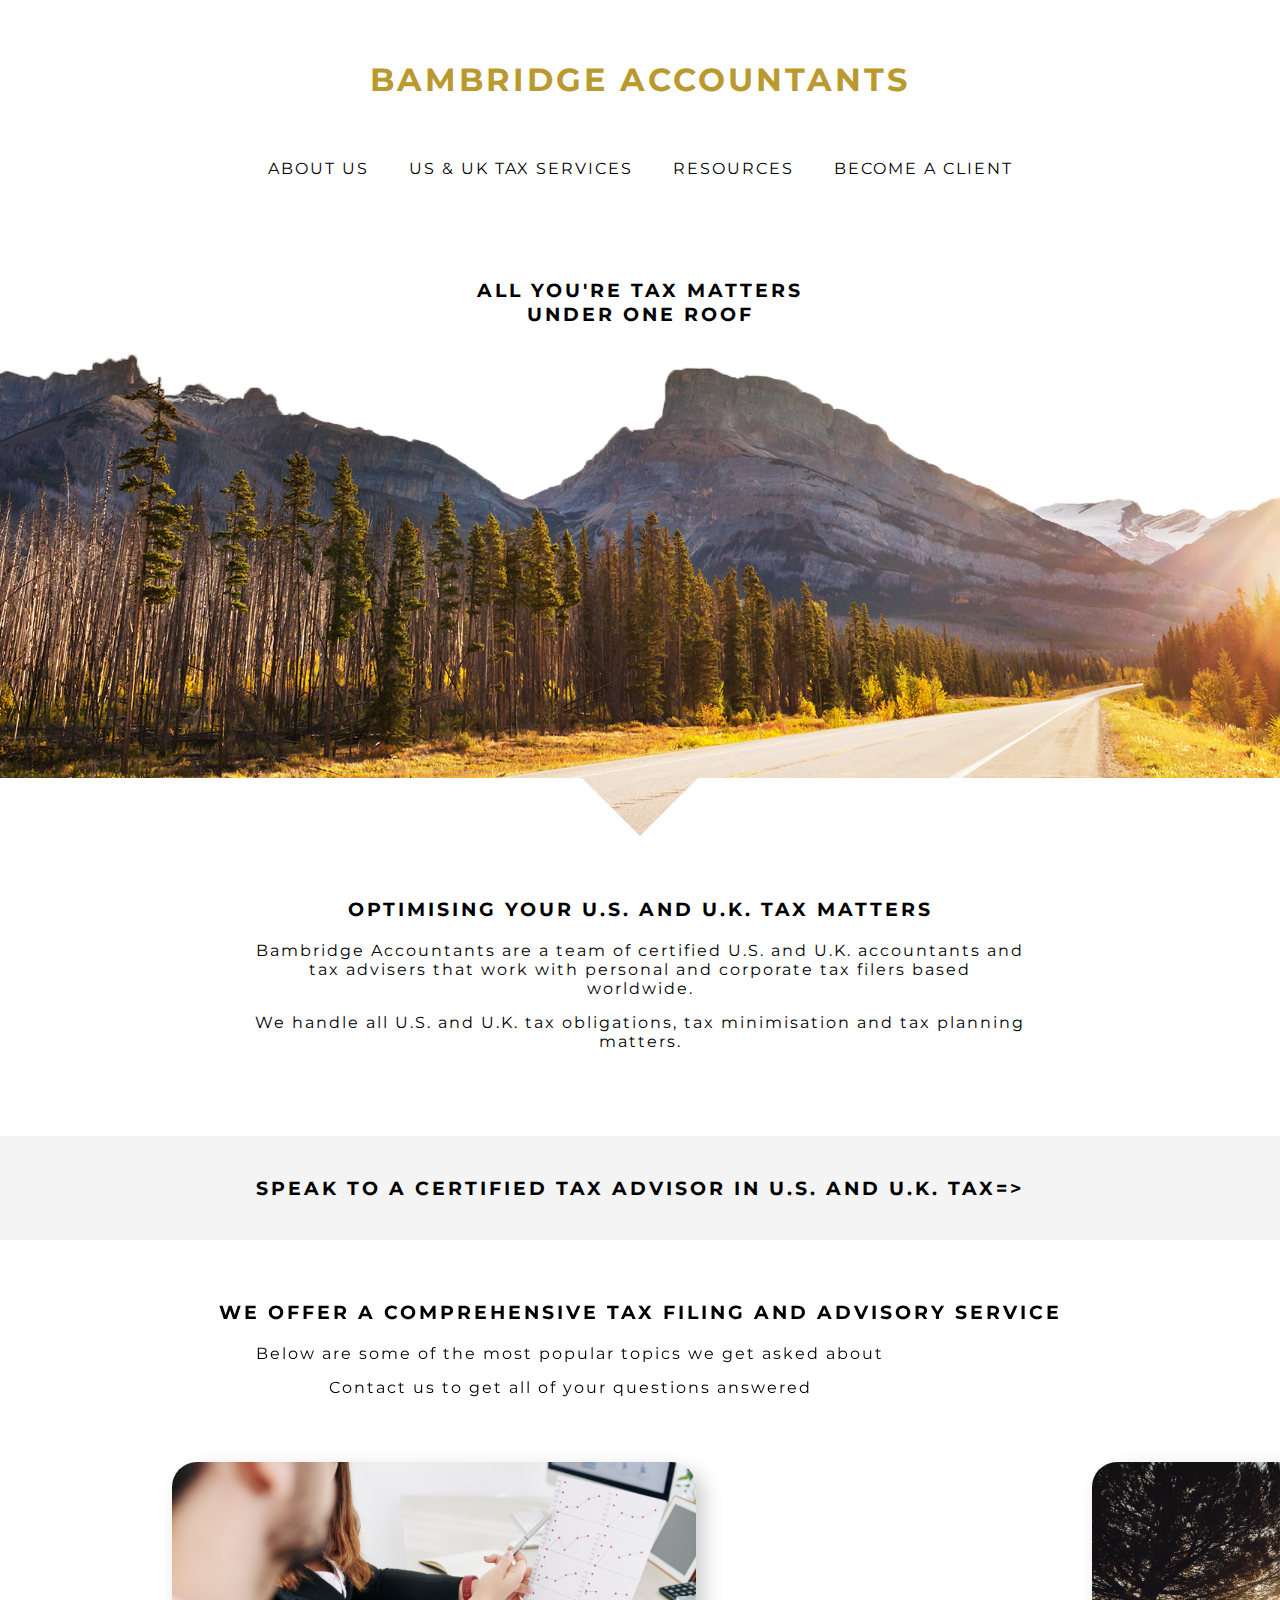
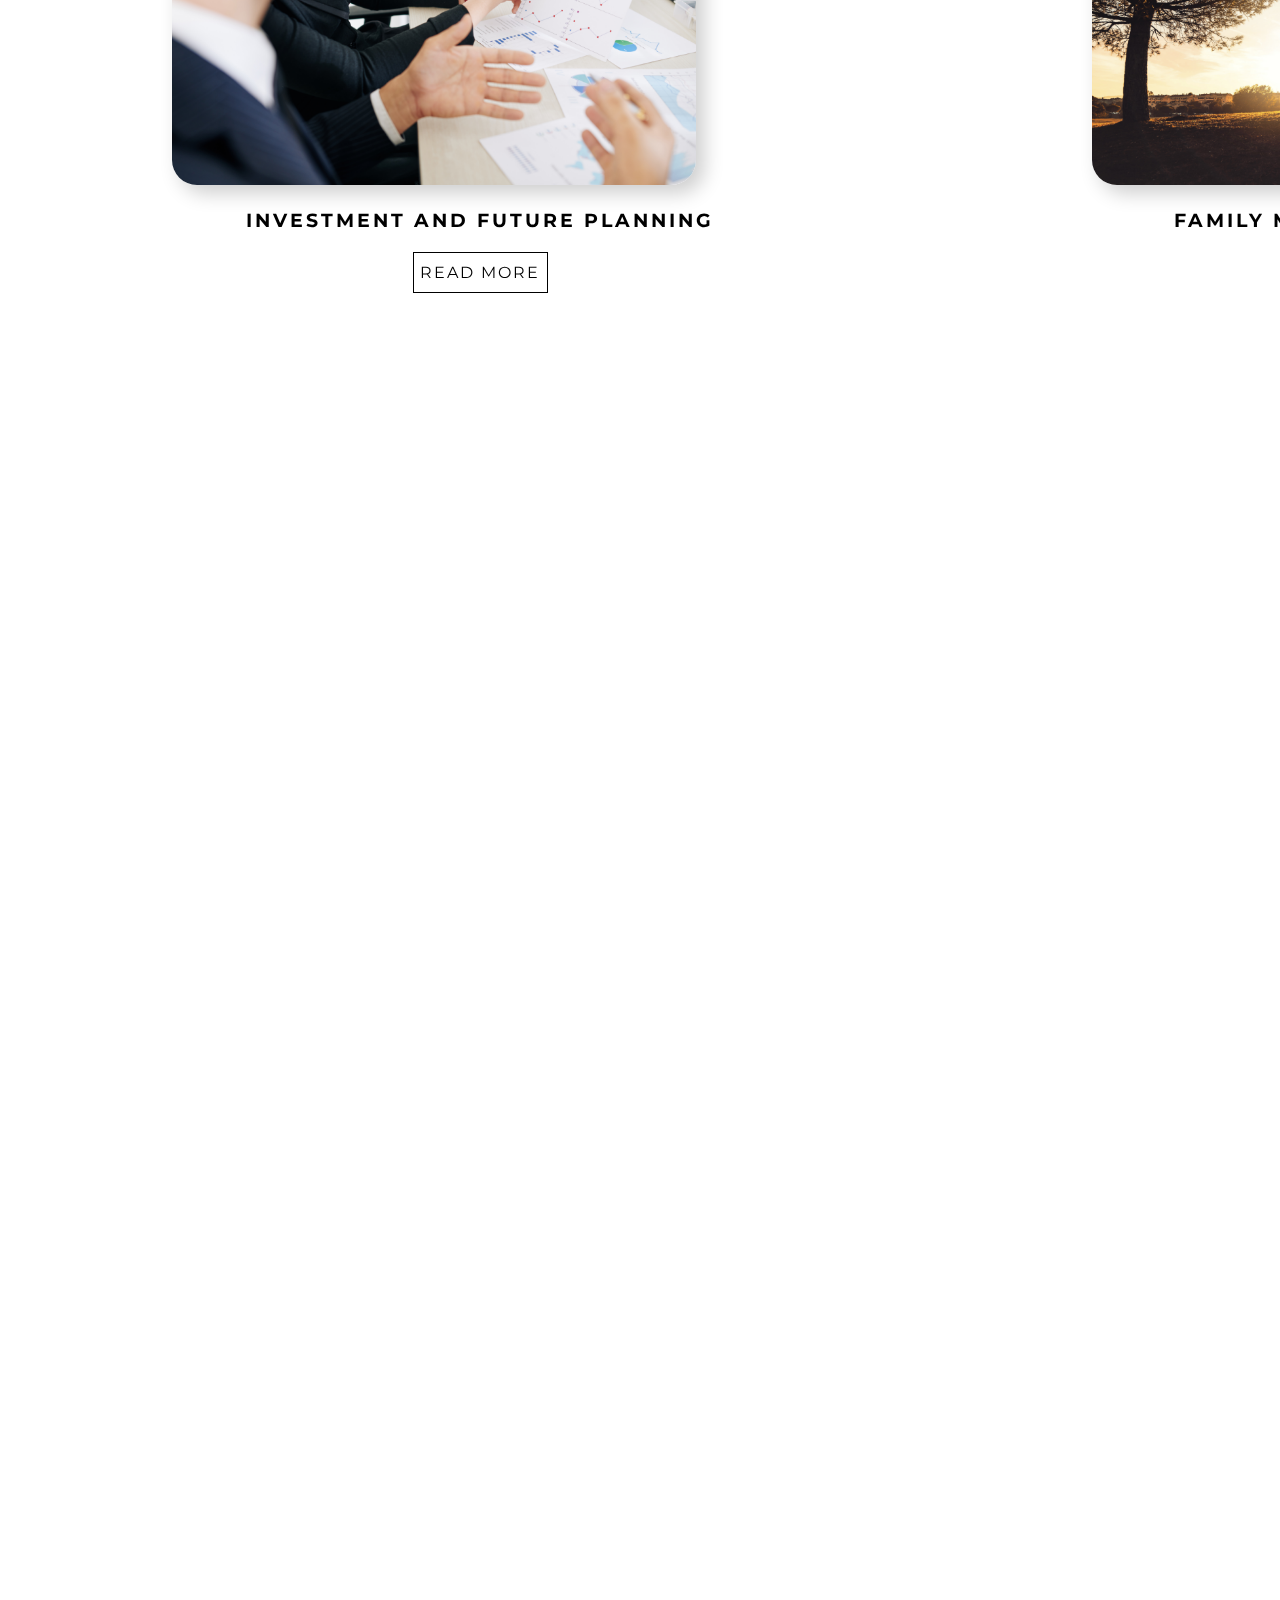
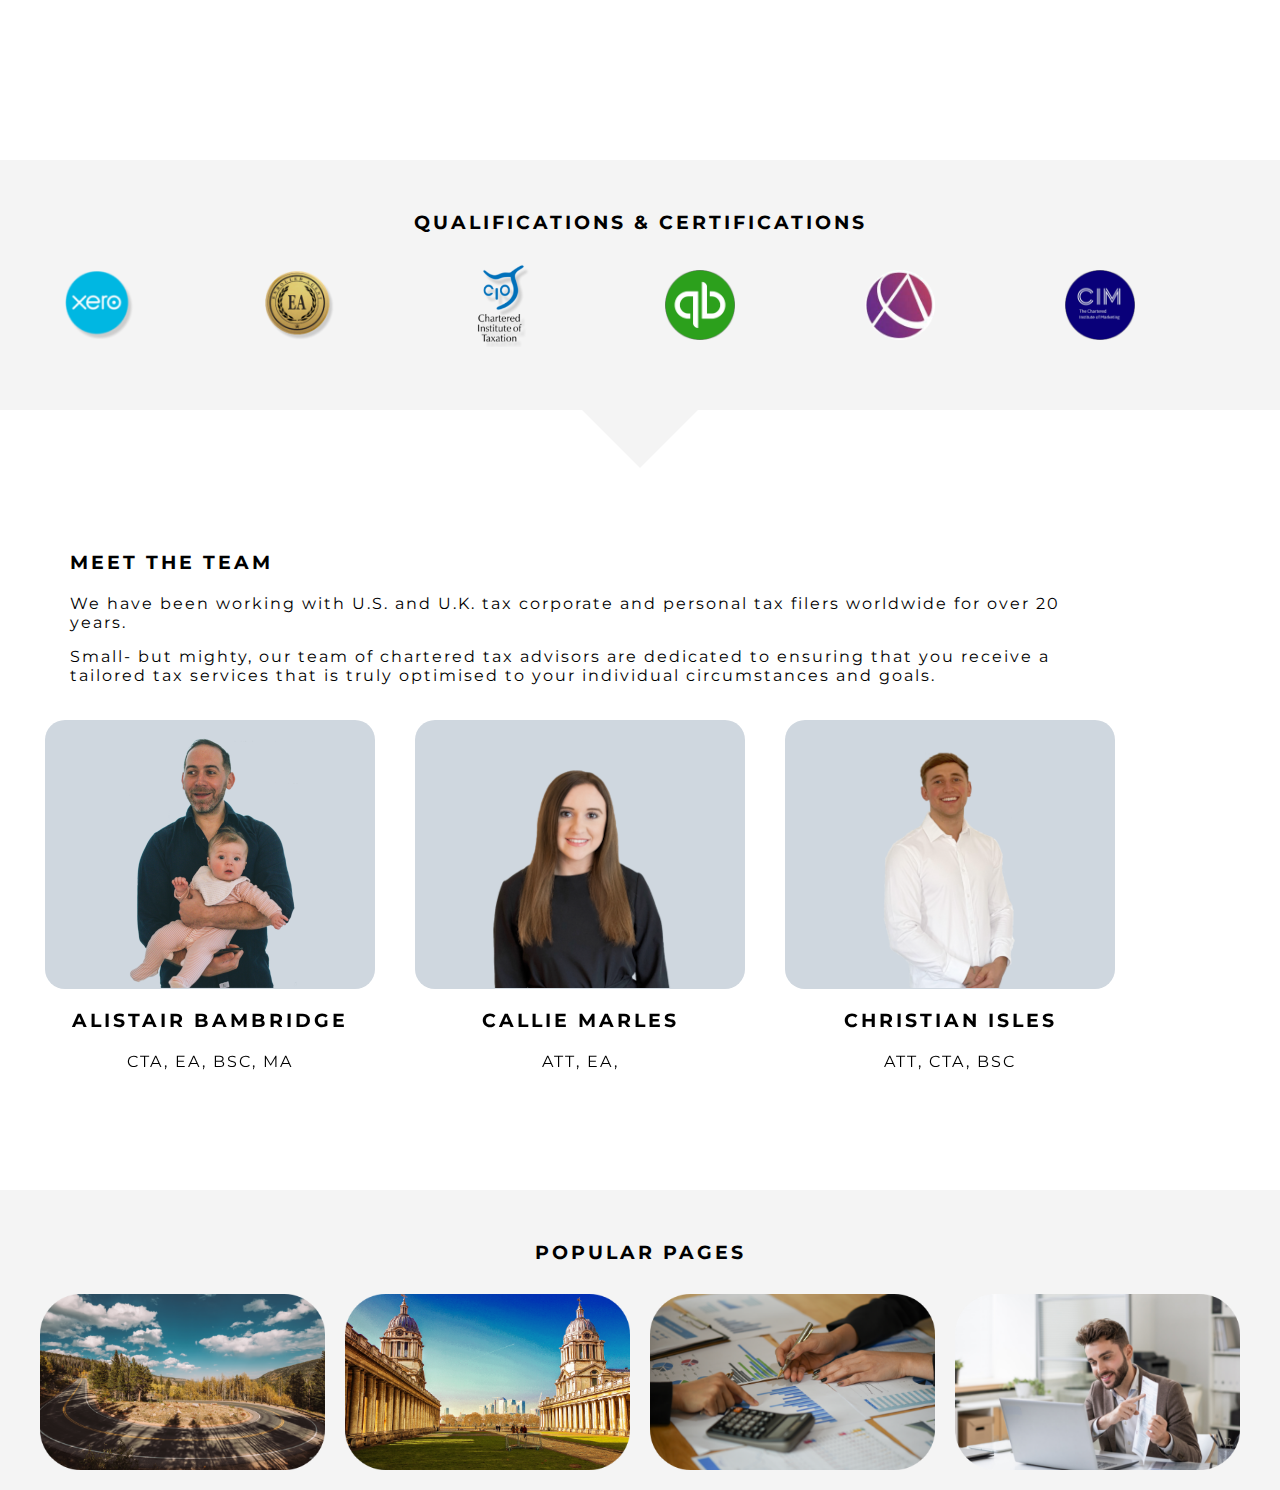
==== content/index.html @ c7340123 "Merge branch 'new-branch' of https://github.com/djheery/page-redesign into new-branch sh" ====
<!DOCTYPE html>
<html lang="en">
<head>
  <meta charset="UTF-8">
  <meta http-equiv="X-UA-Compatible" content="IE=edge">
  <meta name="viewport" content="width=device-width, initial-scale=1.0">
  <link rel="stylesheet" href="/assets/css/core.css">
  <link rel="stylesheet" href="/assets/css/containers.css">
  <link rel="preconnect" href="https://fonts.googleapis.com">
  <link rel="preconnect" href="https://fonts.gstatic.com" crossorigin>
  <link rel="stylesheet" href="/assets/css/carousel.css">
  <link href="https://fonts.googleapis.com/css2?family=Montserrat:wght@400;600&display=swap" rel="stylesheet">
  <link rel="stylesheet" href="/assets/css/meet-the-team.css">
  <link rel="stylesheet" href="/assets/css/popular-pages.css">
  <title>Bambridge Accountants</title>
</head>
<body>
  <header>
    <div class="top-section pos-r flex flex-center">
      <div class="logo">
        <h1 class="text-upper accent-clr">Bambridge Accountants</h1>
      </div>
      <div class="contact-block pos-abs ">
        <div class="contact-block__inner-container bg-accent-clr flex">
          <div class="inner-container__content flex">
            <i></i>
            <p class="text-upper text-white">Contact</p>
          </div>
          <div class="inner-container__content">
            <i></i>
            <p class="text-upper text-white">Home</p>
          </div>
        </div>
      </div>
    </div>
    <section id="navigation-links" class="flex">
      <ul class="flex">
        <li class="text-upper">About Us</li>
        <li class="text-upper">US & UK Tax Services</li>
        <li class="text-upper">Resources</li>
        <li class="text-upper">Become a Client</li>
      </ul>
    </section>
  </header>
  <main>
    <section id="homepage-landing" class="flex flex-center pos-r landing-section">
      <h2 class="text-upper text-center">All You're Tax Matters<br> Under One Roof</h2>
      <div class="block-r pos-abs"></div>
      <div class="block-l pos-abs"></div>
      <div class="triangle-l pos-abs"></div>
      <div class="triangle-r pos-abs"></div>
    </section>
    <section id="optimising" class="content-center section-mgb">
      <div class="inner-container flex-center padded-section text-center-section">
        <h3 class="text-upper">Optimising Your U.S. and U.K. Tax Matters</h3>
        <p>Bambridge Accountants are a team of certified U.S. and U.K. accountants and tax advisers that work with personal and corporate tax filers based worldwide.</p>
        <p>We handle all U.S. and U.K. tax obligations, tax minimisation and tax planning matters. </p>
      </div>
    </section>
    <section id="tax-advisor-cta" class="bg-grey flex flex-center">
      <div class="inner-container flex padded-section">
        <h2 class="text-upper">Speak to a certified tax advisor in U.S. and U.K. tax</h2>
        <h2>=></h2>
      </div>      
    </section>
    <section id="lerp" >
      <div class="inner-container flex flex-column section-mgb">
        <div class="section-heading text-center padded-section">
          <h2 class="text-upper">We Offer A Comprehensive Tax Filing and Advisory Service</h2>
          <p class="text-center pc">Below are some of the most popular topics we get asked about</p>
          <p class="text-center pc">Contact us to get all of your questions answered</p>
        </div>
        <div id="lerp-carousel" class="flex">
          <div class="lerp-carousel-track pos-r">
            <div class="carousel-item pos-abs">
              <div class="carousel-item-inner-container">
              <div class="carousel-image">
                <img src="/assets/images/Investment.png" alt="">
              </div>
              <div class="carousel-text">
                <h3 class="text-upper">Investment And Future Planning</h3>
              </div>
              <div class="carousel-link btn">
                <a href="" class="text-upper">Read More</a>
              </div>
              </div>
            </div>
            <div class="carousel-item pos-abs">
              <div class="carousel-item-inner-container">
                
                <div class="carousel-image">
                  <img src="/assets/images/family-tax.png" alt="">
                </div>
                <div class="carousel-text">
                  <h3 class="text-upper">Family Marital and Tax Matters</h3>

                </div>
                <div class="carousel-link btn">
                  <a href="">Read More</a>
                </div>
              </div>
            </div>
            <div class="carousel-item pos-abs">
              <div class="carousel-item-inner-container">
                <div class="carousel-image">
                  <img src="/assets/images/retirement-planning.png" alt="">
                </div>
                <div class="carousel-text">
                  <h3 class="text-upper">Retirement Planning Matters</h3>

                </div>
                <div class="carousel-link btn">
                  <a href="">Read More</a>
                </div>
              </div>
            </div>
            <!-- <div class="carousel-item pos-abs">
              <div class="carousel-image">
                <img src="/assets/images/Investment.png" alt="">
              </div>
              <div class="carousel-text">
                <h3 class="text-upper">Investment And Future Planning</h3>
                <p>Lorem ipsum dolor sit amet consectetur adipisicing.</p>
              </div>
              <div class="carousel-link btn">
                <a href="" class="text-upper">Read More</a>
              </div>
            </div>
            <div class="carousel-item pos-abs">
              <div class="carousel-image">
                <img src="/assets/images/Investment.png" alt="">
              </div>
              <div class="carousel-text">
                <h3 class="text-upper">Investment And Future Planning</h3>
                <p>Lorem ipsum dolor sit amet consectetur adipisicing.</p>
              </div>
              <div class="carousel-link btn">
                <a href="" class="text-upper">Read More</a>
              </div>
            </div> -->
          </div>
        </div>
        <div class="lerp-carousel-dots flex flex-center">

        </div>
      </div>
    </section>
    <section id="qualifications" >
      <div class="inner-container bg-gray pos-r">
        <div class="qualifications-slider">
          <div class="section-heading">
            <h2 class="text-upper">Qualifications & Certifications</h2>
          </div>
          <div class="slider pos-r">
            <div class="slider-track flex">
              <div class="slider-img">
                <img src="/assets/images/xero.png" alt="">
              </div>
              <div class="slider-img odd-position">
                <img src="/assets/images/EA.png" alt="">
              </div>
              <div class="slider-img odd-position">
                <img src="/assets/images/ciot.png" alt="">
              </div>
              <div class="slider-img spears">
                <img src="/assets/images/spears.png" alt="">
              </div>
              <div class="slider-img odd-odd-position">
                <img src="/assets/images/qb.png" alt="">
              </div>
              <div class="slider-img odd-odd-position">
                <img src="/assets/images/a.png" alt="">
              </div>
              <div class="slider-img odd-odd-position">
                <img src="/assets/images/NESMA.png" alt="">
              </div>
            </div>
          </div>
        </div>
        <div class="qual-carousel-dots flex flex-center">

        </div>
        <div class="block-r pos-abs"></div>
        <div class="block-l pos-abs"></div>
        <div class="triangle-l pos-abs"></div>
        <div class="triangle-r pos-abs"></div>
      </div>
    </section>
    <section id="our-team" class="section-mgb">
      <div class="inner-container">
        <div class="section-heading padded-section section">
          <h2 class="text-upper">Meet The Team</h2>
          <p>We  have been working with U.S. and U.K. tax corporate and personal tax filers worldwide for over 20 years.
          </p>
          <p>
            Small- but mighty, our team of chartered tax advisors are dedicated to ensuring that you receive a tailored tax services that is truly optimised to your individual circumstances 
            and goals.</p>
        </div>
        <div class="meet-the-team-slider pos-r">
          <div class="mtt-slider-track pos-r">
            <div class="mtt-item">
              <div class="mtt-img">
                <img src="/assets/images/Alistair_and_addie.png" alt="">
              </div>
              <div class="mtt-text">
                <h3 class="text-upper text-center">Alistair Bambridge</h3>
                <p class="text-upper text-center">CTA, EA, BSC, MA</p>
              </div>
            </div>
            <div class="mtt-item">
              <div class="mtt-img">
                <img src="/assets/images/Callie_Marles.png" alt="">
              </div>
              <div class="mtt-text">
                <h3 class="text-upper text-center">Callie Marles</h3>
                <p class="text-upper text-center">ATT, EA,</p>
              </div>
            </div>
            <div class="mtt-item">
              <div class="mtt-img">
                <img src="/assets/images/chris.png" alt="">
              </div>
              <div class="mtt-text">
                <h3 class="text-upper text-center">Christian Isles</h3>
                <p class="text-upper text-center">ATT, CTA, BSC</p>
              </div>
            </div>
          </div>
          <div class="mtt-carousel-dots flex flex-center">

          </div>
        </div>
      </div>
    </section>
    <section id="popular-pages">
      <div class="inner-container bg-gray pos-r">
        <div class="text-section">

          <h2 class="text-upper">Popular Pages</h2>
        </div>
        <div class="slide-section pos-r">
          <div class="pp-slide-track text-center">
            <div class="pp-slide-item">
              <div class="pp-s-item-img">
                <img src="/assets/images/us-res.png" alt="">
              </div>
              <div class="pp-slide-text">
                <h3 class="text-upper">US Tax Resources</h3>
              </div>
            </div>
            <div class="pp-slide-item">
              <div class="pp-s-item-img">
                <img src="/assets/images/uk-res.png" alt="">
              </div>
              <div class="pp-slide-text">
                <h3 class="text-upper">UK Tax Resources</h3>
              </div>
            </div>
            <div class="pp-slide-item">
              <div class="pp-s-item-img">
                <img src="/assets/images/us-serv.png" alt="">
              </div>
              <div class="pp-slide-text">
                <h3 class="text-upper">US Tax Services</h3>
              </div>
            </div>
            <div class="pp-slide-item">
              <div class="pp-s-item-img">
                <img src="/assets/images/uk-serv.png" alt="">
              </div>
              <div class="pp-slide-text ">
                <h3 class="text-upper">UK Tax Services</h3>
              </div>
            </div>
          </div>
          <div class="pop-carousel-dots flex flex-center"></div>
        </div>
      </div>
    </section>
  </main> 
  <script src="/assets/src/popular-pages/popular-pages.js"></script>
  <script src="/assets/src/lerp-carousel/lerp-carousel.js"></script>  
  <script src="/assets/src/qualifications-slider/qualifications-slider.js"></script>  
  <script src="/assets/src/meet-the-team-carousel/meet-the-team.js"></script>
</body>
</html>
---- assets/css/core.css ----
* {
  margin: 0;
  padding: 0;
  box-sizing: border-box;
}

body {
  font-family: 'Montserrat', sans-serif;
  letter-spacing: 2px;
}

h2 {
  font-size: 1.2rem;
}

h1, h2, h3 {
  margin: 20px 0;
  letter-spacing: 3px;
}

.bg-gray {
  background-color: #f4f4f4;
}

.bg-blue-gray {
  background-color:  #2f4558;
}
p {
  margin: 15px 0;
  max-width: 1000px;
}

ul {
  list-style: none;
}

a {
  text-decoration: none;
  color: #000;
}

header {
  padding: 40px 0;
}

.flex {
  display: flex;
}

.flex-center {
  justify-content: center;
}

.text-upper {
  text-transform: uppercase;
}

.text-center, .text-center-section {
  text-align: center;
}

.accent-clr {
  color: #ba992f;
}


#navigation-links {
  padding: 40px 0;
}

#navigation-links ul {
  max-width: 800px;
  margin: auto;
  justify-content: space-around;
}

#navigation-links ul li {
  margin: 0 20px;
}

.pos-r {
  position: relative;
}

.pos-abs {
  position: absolute;
}

.contact-block {
  right: 50px;
}

.section-mgb {
  margin-bottom: 50px;
}

.text-center-section {
  max-width: 850px;
  margin: auto;
}

.text-white {
  color:  white;
}



.block-r {
  background-color: #FFF;
  height: 80px;
  position: absolute;
  bottom: 0;
  right: 0;
  width: 45.5%;
}
.block-l {
  background-color: #FFF;
  height: 80px;
  position: absolute;
  bottom: 0;
  left: 0;
  width: 45.5%;
}


.triangle-l {
  width: 0;
  height: 0;
  bottom: 0;
  border-bottom: 80px solid #fff;
  border-right: 80px solid transparent;
  z-index: 4;
  left: 45.5%
}
.triangle-r {
  width: 0;
  height: 0;
  bottom: 0;
  right: 45.5%;
  border-bottom: 80px solid #fff;
  border-left: 80px solid transparent;
}

#tax-advisor-cta {
  background: #f4f4f4;
}

.flex-column {
  flex-direction: column;
}

#lerp-carousel {
  flex-direction:  row;
}

.btn {
  border: 1px solid #000;
  max-width: 135px;
  text-align: center;
  margin: auto;
  padding: 10px 5px;
}

#qualifications .inner-container {
 height: 450px;
 overflow: hidden;
 padding: 30px 0;
}

#qualifications .inner-container {
  text-align: center;
}

.slider {
  height: 150px;
  cursor: grab;
  margin-bottom: 30px;
}

.slider-track {
  margin-top: 20px;
  transition: .5s ease-out;
}

.slider-img {
  position: absolute;
  width: 100%;
}

/* .odd-position {
  top: 10px;
}
.odd-odd-position {
  top: 30px;
}

*/
.spears {
  top: -75px;
} 

.padded-section {
  padding: 20px 40px !important;
}

@media only screen and (min-width: 768px) {
  .qual-carousel-dots {
    display: none;
  }

  .slider-track {
    margin-top: 30px;
    display: flex;
    justify-content: space-around;
    align-items: center;
    max-width: 1200px;
  }

  .slider-img {
    position: relative;
    width: 10%;
  }


  .slider-img img {
    height: auto;
    width: 70px;
  }

  .spears {
    display: none;
  }

  #qualifications .inner-container {
    height: 330px;
    overflow: hidden;
    padding: 30px 0;
   }

}

@media only screen and (min-width: 1000px) {



  .text-section {
    padding: 0 20px;
  }



  
}
---- assets/css/containers.css ----
.landing-section {
  height: 600px;
}

#homepage-landing {
  background-image: url('/assets/images/homepage.png');
  background-size: cover;
}



header {
  display: none;
}


section {
  /* padding: 20px; */
}

#lerp-carousel {
  overflow: hidden;
}

@media only screen and (min-width: 1000px) {

  .inner-container, #common-questions  h2{
    padding: 20px 30px;
  }

  header {
    display: block;
  }

  #lerp-carousel {
    overflow: unset;
  }


  section {
    padding: unset;
  }
}
---- assets/css/carousel.css ----
#lerp-carousel {
  margin-top: 30px;  
}

.carousel-item {
  width: 100%;
  padding: 0 10px;
}

.carousel-image {
  width: 100%;
}

.carousel-image img {
  width: 100%;
  height: auto;
  border-radius: 25px;
  box-shadow: 0.5rem 0.5rem 1.25rem rgba(0, 0, 0, 0.2)
}

.lerp-carousel-track {
  transform: translateX(0);
  transition: 0.3s ease-out;
  cursor: grab;
  height: 450px;
  width: 100vh;
}

.carousel-text {
  text-align: center;
}

.dot {
  height: 10px;
  width: 10px;
  border-radius: 50%;
  margin: 0 10px;
  background-color: #e6e6e6
}

.dot-active {
  background-color: black !important;
}

@media only screen and (min-width: 768px) {

  .carousel-item-inner-container {
    max-width: 60%;
    margin: auto;
  }

  .lerp-carousel-track {
    height: 500px;
  }
}

@media only screen and (min-width: 1000px) {

  .lerp-carousel-dots {
    display: none;
  }

  .dot {
    display: none;
  }
  #lerp {
    position: relative;
    
  }

  #lerp .inner-container {
    position: sticky;
    top: 0px; 
    left: 0;
    overflow: hidden;
  }
  #lerp-carousel {
    transition: 5;
    width: 2500px;

    transition: 1s ease-out
  }

  .lerp-carousel-track {
    /* height: unset; */
    
  }

  .carousel-item-inner-container {
    max-width: 70%;
  }

  .carousel-image img {
    max-width: 85%;
    height: auto;
    border-radius: 25px;
    box-shadow: 0.5rem 0.5rem 1.25rem rgba(0, 0, 0, 0.2)
  }
}
---- assets/css/meet-the-team.css ----
.mtt-slider-track {
  height: 350px;
  transition: .3s all ease-out
}

.meet-the-team-slider {
  overflow: hidden;
  /* padding: 0 20px; */
}

.mtt-item {
  position: absolute;
  width: 100vw;
}

 .mtt-img {
    background-color: #cfd7df;
    max-width: 90vw;
    height: auto;
    display: flex;
    margin: auto;
    border-radius: 20px;
  }
  
  .mtt-img img {
    max-width: 300px;
    height: auto;
    margin: auto;
  }


@media only screen and (min-width: 768px) {

  .mtt-carousel-dots {
    display: none;
  }
  .mtt-slider-track {
    display: flex;
    flex-direction: row;
    gap: 10px;
    max-width: 1100px;
    justify-content: space-around;
  }

  .meet-the-team-slider {
    height: 400px;
    /* padding: 0 20px; */
  }

  .mtt-slider-track {
    /* width: 100vh; */
  }

  .mtt-img {
    height: 269px;
  }

  .mtt-img img {
    max-width: 350px;
    height: auto;
  } 
  
  .mtt-item {
    position: unset;
    width: 30%
  }

  .mtt-item:hover {
    cursor: pointer;
  }
  
 

}
---- assets/css/popular-pages.css ----
.pp-s-item-img {
  width: 100%;
  padding: 10px;
}

.pp-slide-track {
  transform: translateX(0);
  transition: 0.3s ease-out;
  cursor: grab;
  height: 260px;
  /* width: 100vw; */
}

#popular-pages .inner-container {
  overflow: hidden;
  width: 100%;
  height: 400px;
  padding: 20px 0;
  height: 50vh;
}


.pp-slide-item {
  position: absolute;
  width: 100%;
}
.pp-s-item-img img {
max-width: 80%;
height: auto;
/* background-color: #f4f4f4; */
/* border-radius: 25px; */
  /* box-shadow: 0.5rem 0.5rem 1.25rem rgba(0, 0, 0, 0.2) */
}

#popular-pages .inner-container .text-section {
  text-align: center;
}
.p-slide-text {
  text-align: center;
}

.pp-slide-text {
  
} 

@media only screen and (min-width: 768px) {
  .pp-slide-track {
    display: flex;
  }

  .pp-slide-item {
    position: unset;
    transition: all .5s ease-out;
  }

  .pp-slide-item:hover {
    transform: scale(1.02);
    cursor: pointer;
  }

  .pp-s-item-img img {
    max-width: 100%;
    height: auto;
    }
    

  #popular-pages .inner-container {
    overflow: hidden;
    width: 100%;
    height: 400px;
    padding: 30px 30px;
    height: 300px;
  }

  .pp-slide-text {
    font-size: .7rem;
  }
}
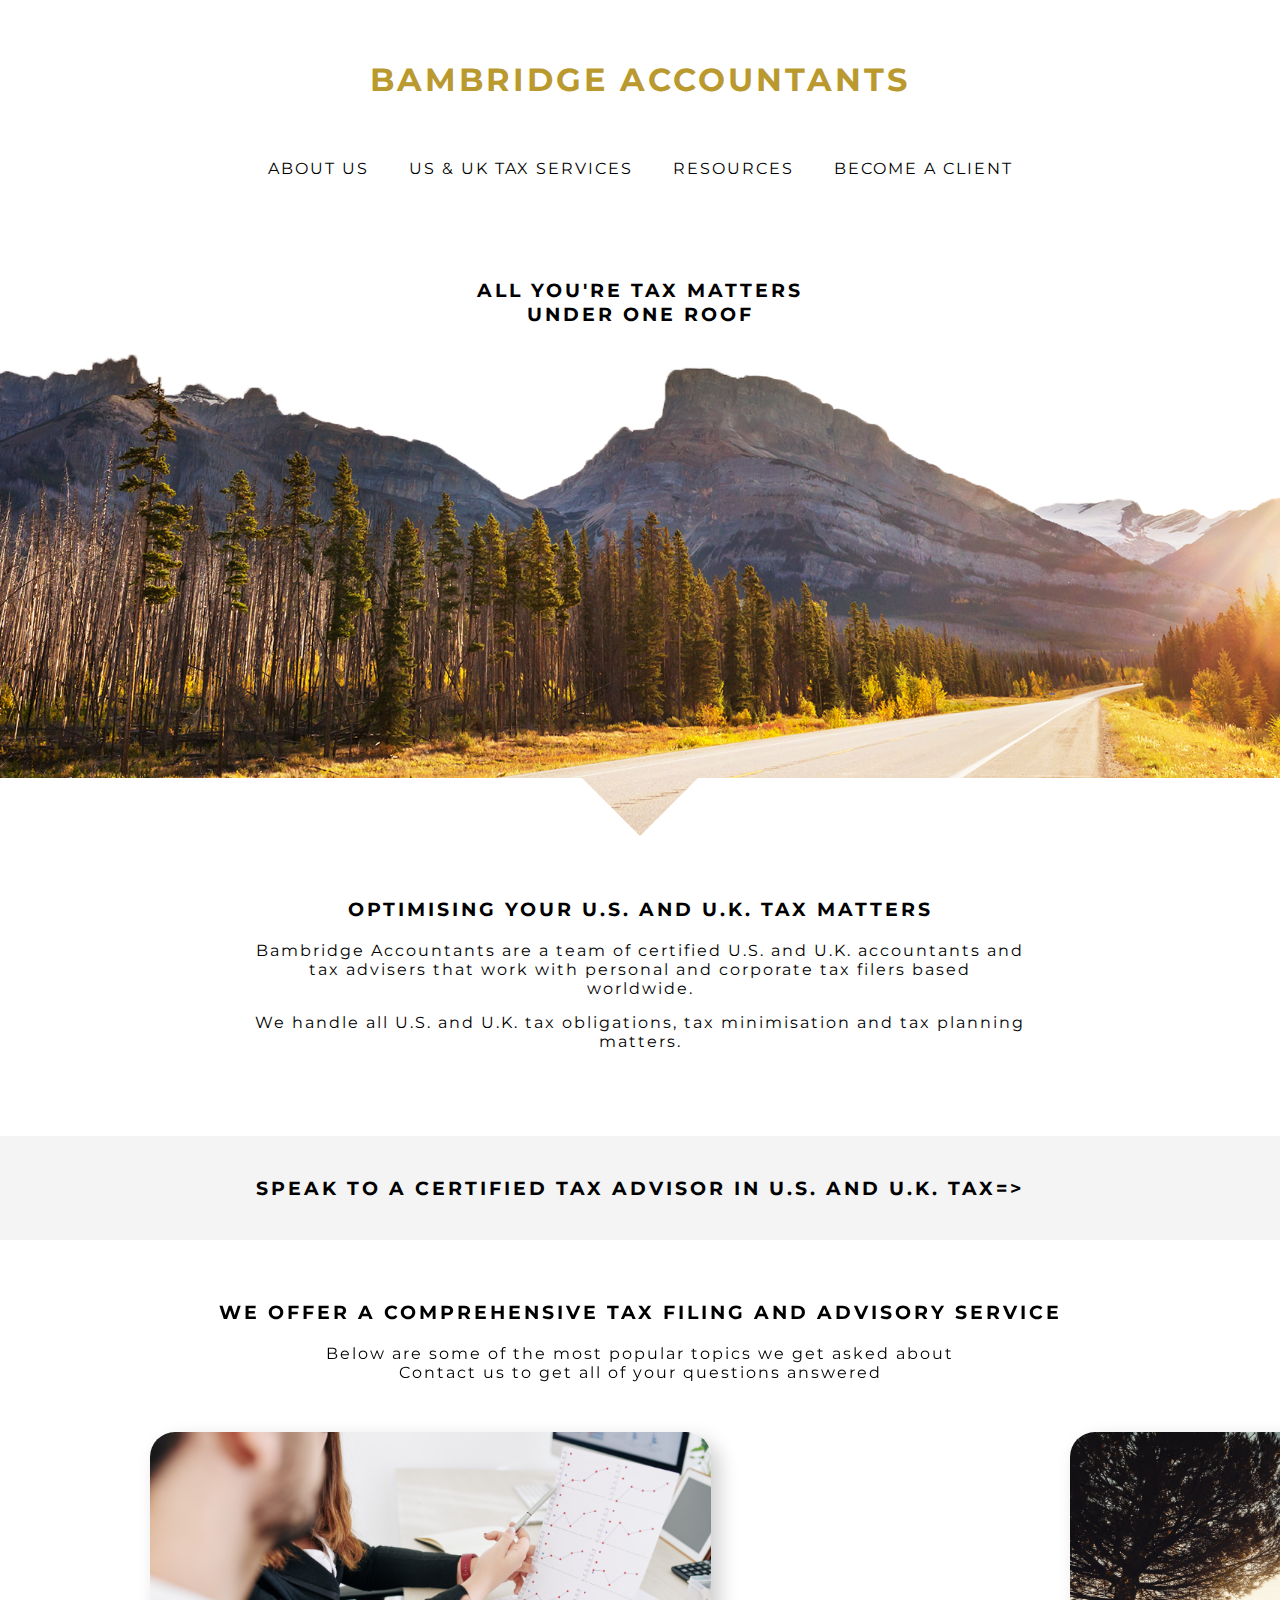
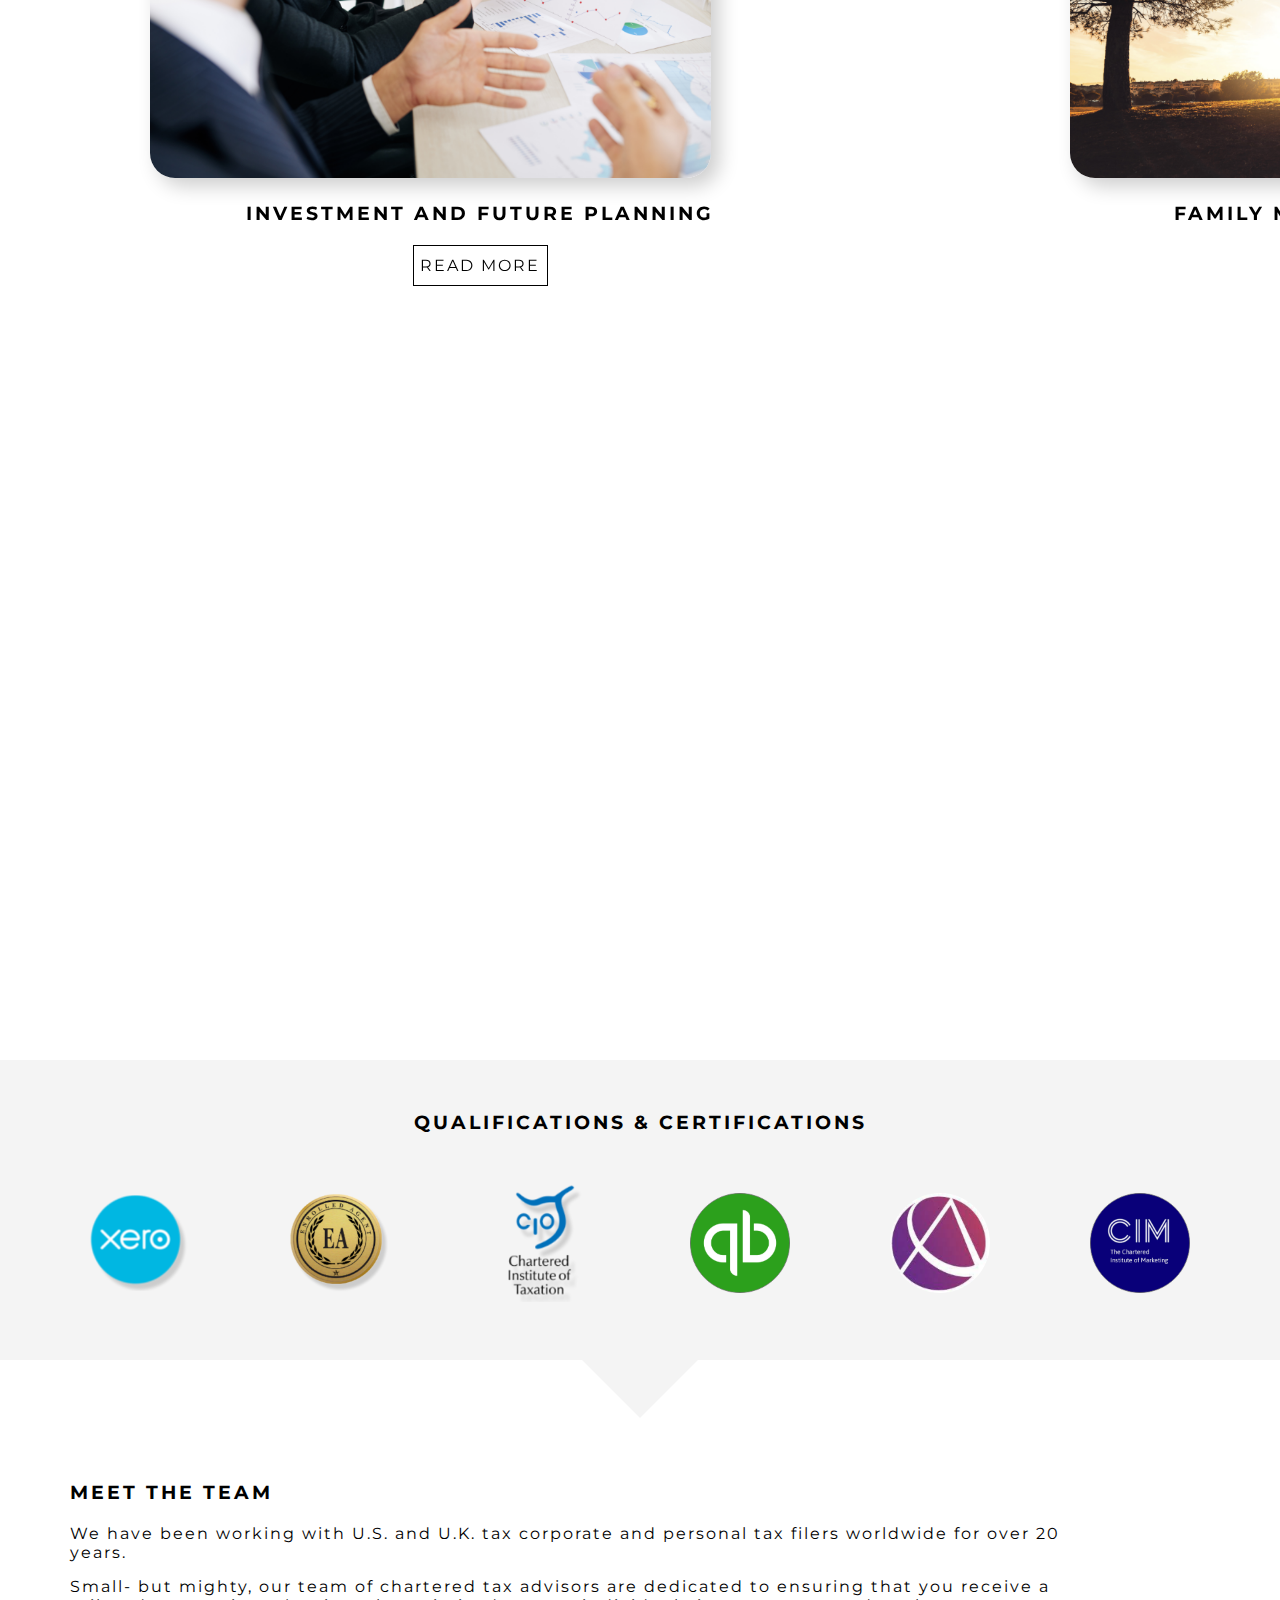
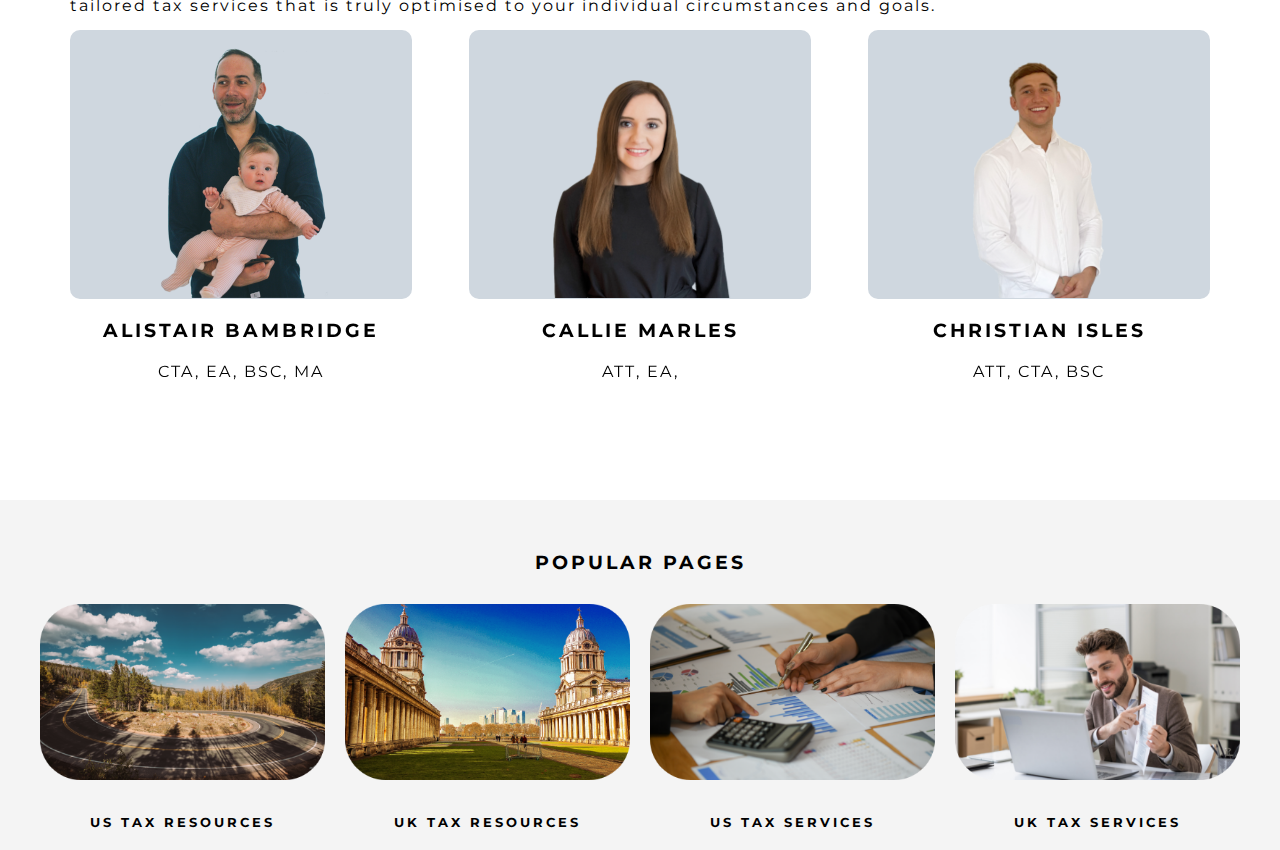
==== commit d5cf7e7f: "Merge branch 'new-branch' of https://github.com/djheery/page-redesign into new-branch" ====
--- a/content/index.html
+++ b/content/index.html
@@ -187,8 +187,8 @@
       </div>
     </section>
     <section id="our-team" class="section-mgb">
-      <div class="inner-container">
-        <div class="section-heading padded-section section">
+      <div class="inner-container ic2">
+        <div class="section-heading">
           <h2 class="text-upper">Meet The Team</h2>
           <p>We  have been working with U.S. and U.K. tax corporate and personal tax filers worldwide for over 20 years.
           </p>
@@ -226,9 +226,8 @@
               </div>
             </div>
           </div>
-          <div class="mtt-carousel-dots flex flex-center">
-
-          </div>
+        </div>
+        <div class="mtt-carousel-dots flex flex-center">
         </div>
       </div>
     </section>
--- a/assets/css/core.css
+++ b/assets/css/core.css
@@ -214,6 +214,7 @@
     justify-content: space-around;
     align-items: center;
     max-width: 1200px;
+    margin: auto;
   }
 
   .slider-img {
@@ -235,13 +236,24 @@
     height: 330px;
     overflow: hidden;
     padding: 30px 0;
+    margin: auto;
    }
 
 }
 
 @media only screen and (min-width: 1000px) {
 
-
+  #qualifications .inner-container {
+    height: 380px;
+   }
+
+   .slider-track {
+     margin-top: 50px;
+   }
+
+  .slider-img img {
+    width: 100px;
+  }
 
   .text-section {
     padding: 0 20px;
--- a/assets/css/containers.css
+++ b/assets/css/containers.css
@@ -27,7 +27,6 @@
   .inner-container, #common-questions  h2{
     padding: 20px 30px;
   }
-
   header {
     display: block;
   }
--- a/assets/css/carousel.css
+++ b/assets/css/carousel.css
@@ -56,6 +56,11 @@
 
 @media only screen and (min-width: 1000px) {
 
+  #lerp .inner-container .section-heading p {
+    text-align: center;
+    margin: auto;
+  }
+
   .lerp-carousel-dots {
     display: none;
   }
@@ -76,7 +81,7 @@
   }
   #lerp-carousel {
     transition: 5;
-    width: 2500px;
+    width: 1800px;
 
     transition: 1s ease-out
   }
@@ -87,7 +92,7 @@
   }
 
   .carousel-item-inner-container {
-    max-width: 70%;
+    max-width: 75%;
   }
 
   .carousel-image img {
--- a/assets/css/meet-the-team.css
+++ b/assets/css/meet-the-team.css
@@ -1,3 +1,7 @@
+#our-team {
+  height: 800px;
+}
+
 .mtt-slider-track {
   height: 350px;
   transition: .3s all ease-out
@@ -5,7 +9,7 @@
 
 .meet-the-team-slider {
   overflow: hidden;
-  /* padding: 0 20px; */
+  height: 350px;
 }
 
 .mtt-item {
@@ -28,8 +32,22 @@
     margin: auto;
   }
 
+  .mtt-carousel-dots {
+    margin-top: 20px;
+  }
+
+  .ic2 {
+    max-width: 1200px;
+    margin: auto;
+  }
+
 
 @media only screen and (min-width: 768px) {
+
+  #our-team {
+    height: unset;
+  }
+  
 
   .mtt-carousel-dots {
     display: none;
@@ -37,9 +55,10 @@
   .mtt-slider-track {
     display: flex;
     flex-direction: row;
-    gap: 10px;
-    max-width: 1100px;
-    justify-content: space-around;
+    /* gap: 10px; */
+    max-width: 1200px;
+    justify-content: space-between;
+    margin: auto;
   }
 
   .meet-the-team-slider {
@@ -72,3 +91,38 @@
  
 
 }
+
+@media only screen and (min-width: 1000px) {
+  .mtt-carousel-dots {
+    display: none;
+  }
+  .mtt-slider-track {
+    display: flex;
+    flex-direction: row;
+    gap: 10px;
+    max-width: 1320px;
+    justify-content: space-between;
+    margin: auto;
+  }
+
+  .meet-the-team-slider {
+    height: 400px;
+    /* padding: 0 20px; */
+  }
+
+  .mtt-img {
+    height: 269px;
+    width: 100%;
+    border-radius: 10px;
+  }
+
+  .mtt-img img {
+    max-width: 650px;
+    height: auto;
+  } 
+  
+  .mtt-item {
+    position: unset;
+    width: 30%
+  }
+}
--- a/assets/css/popular-pages.css
+++ b/assets/css/popular-pages.css
@@ -12,12 +12,15 @@
   /* width: 100vw; */
 }
 
+#popular-pages {
+
+}
+
 #popular-pages .inner-container {
   overflow: hidden;
   width: 100%;
   height: 400px;
   padding: 20px 0;
-  height: 50vh;
 }
 
 
@@ -47,6 +50,8 @@
 @media only screen and (min-width: 768px) {
   .pp-slide-track {
     display: flex;
+    max-width: 1320px;
+    margin: auto;
   }
 
   .pp-slide-item {
@@ -70,7 +75,7 @@
     width: 100%;
     height: 400px;
     padding: 30px 30px;
-    height: 300px;
+    height: 350px;
   }
 
   .pp-slide-text {
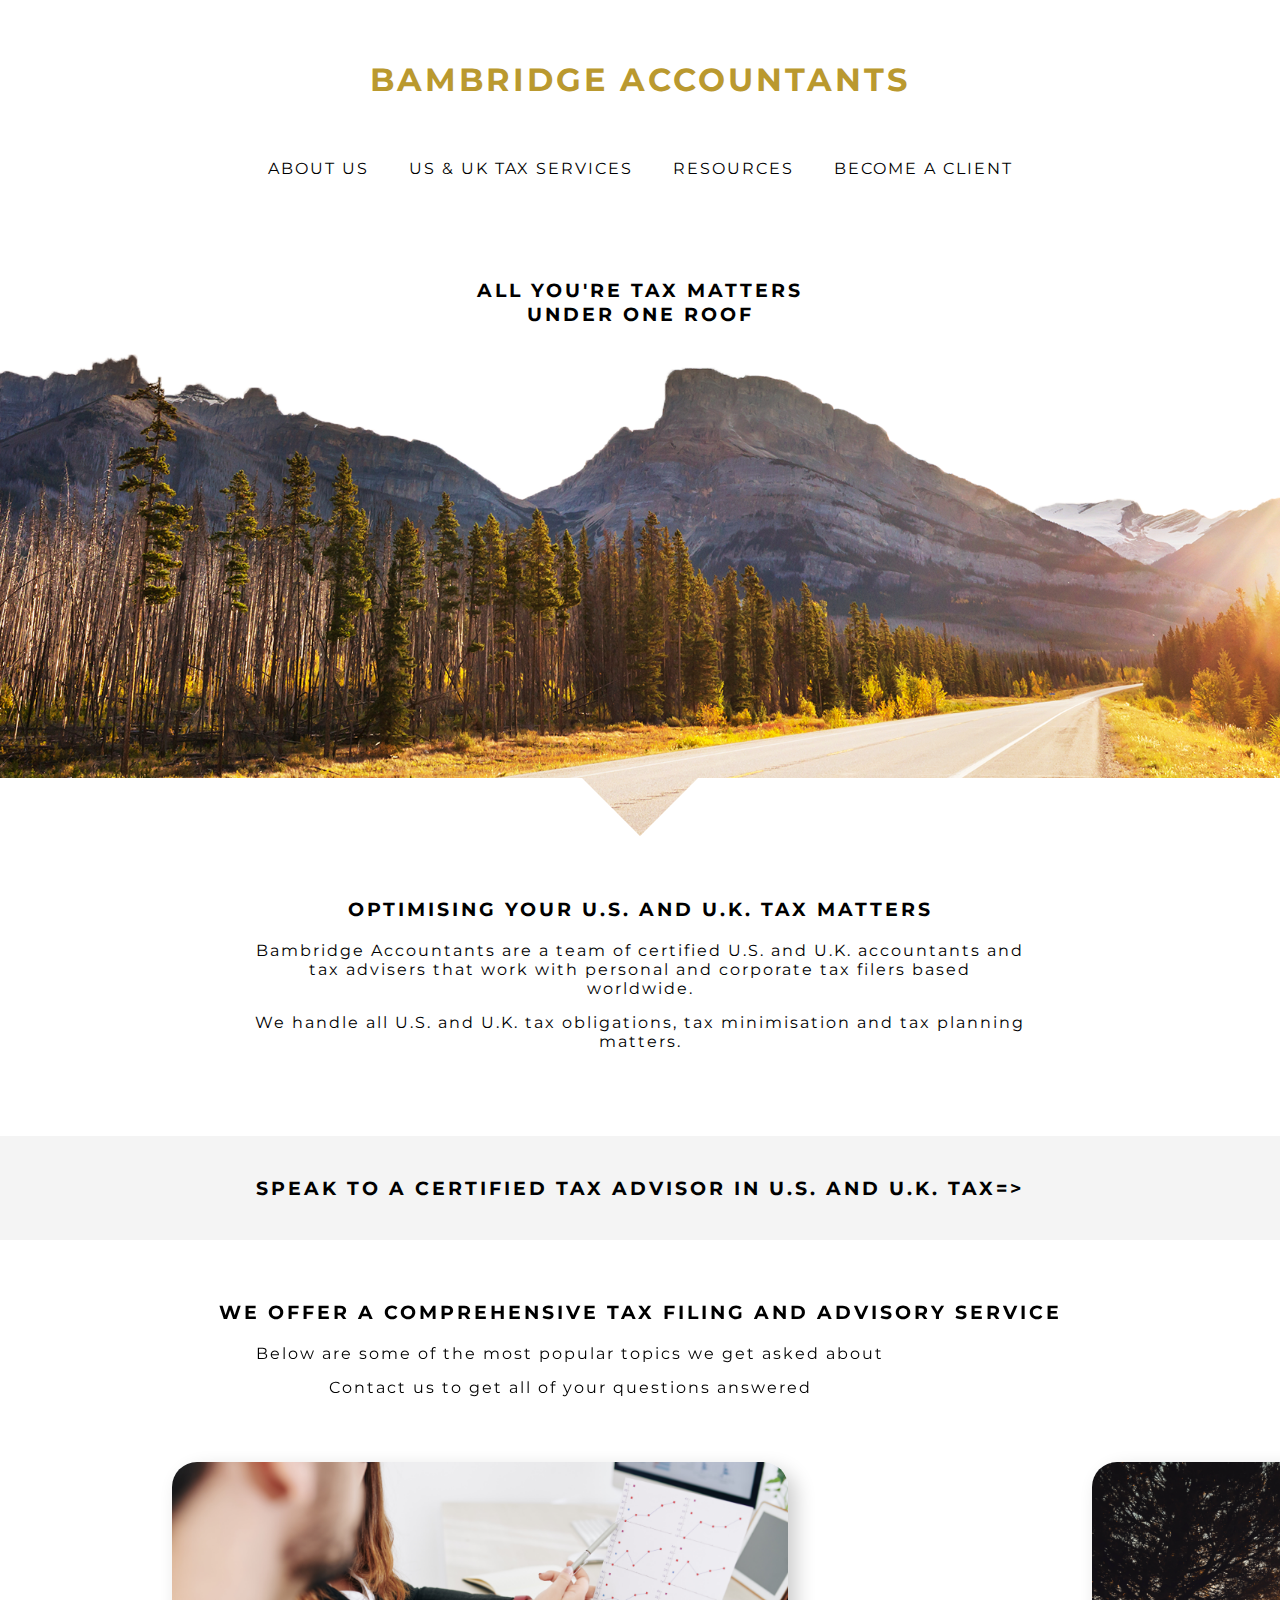
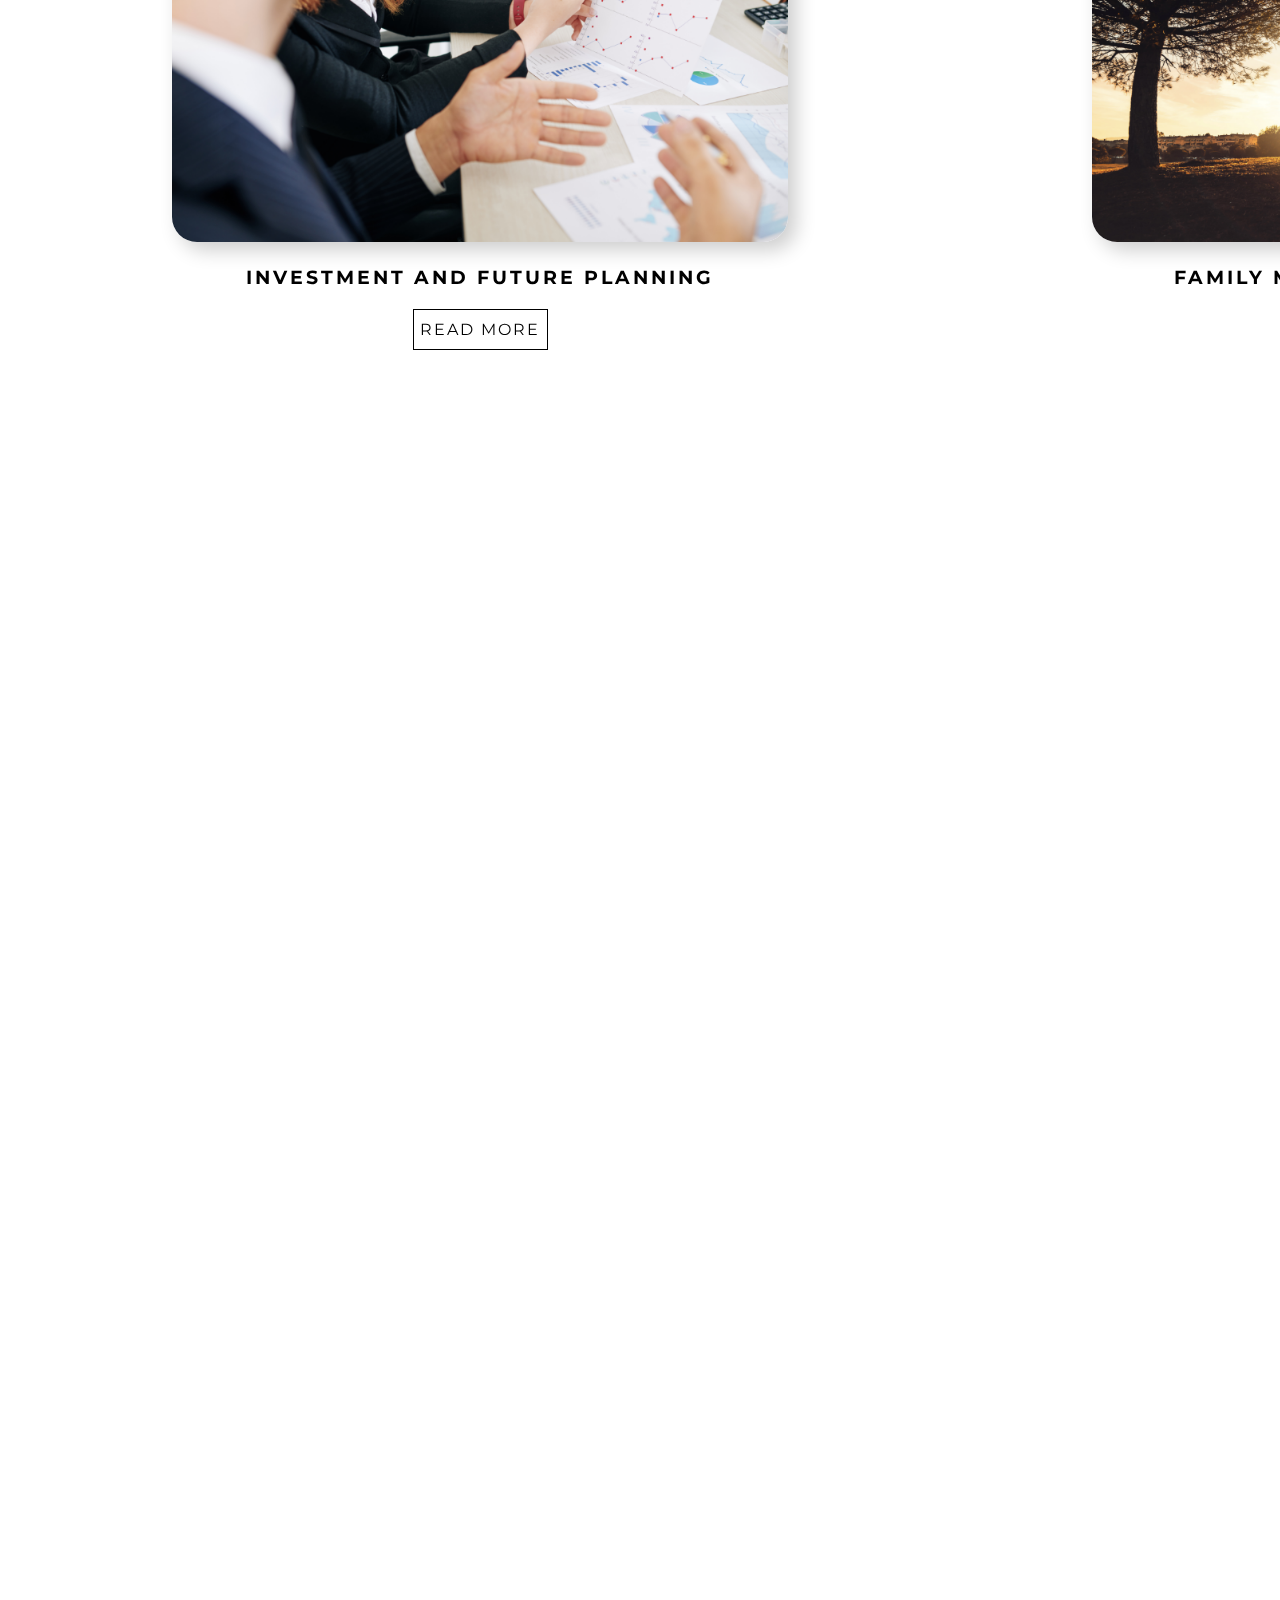
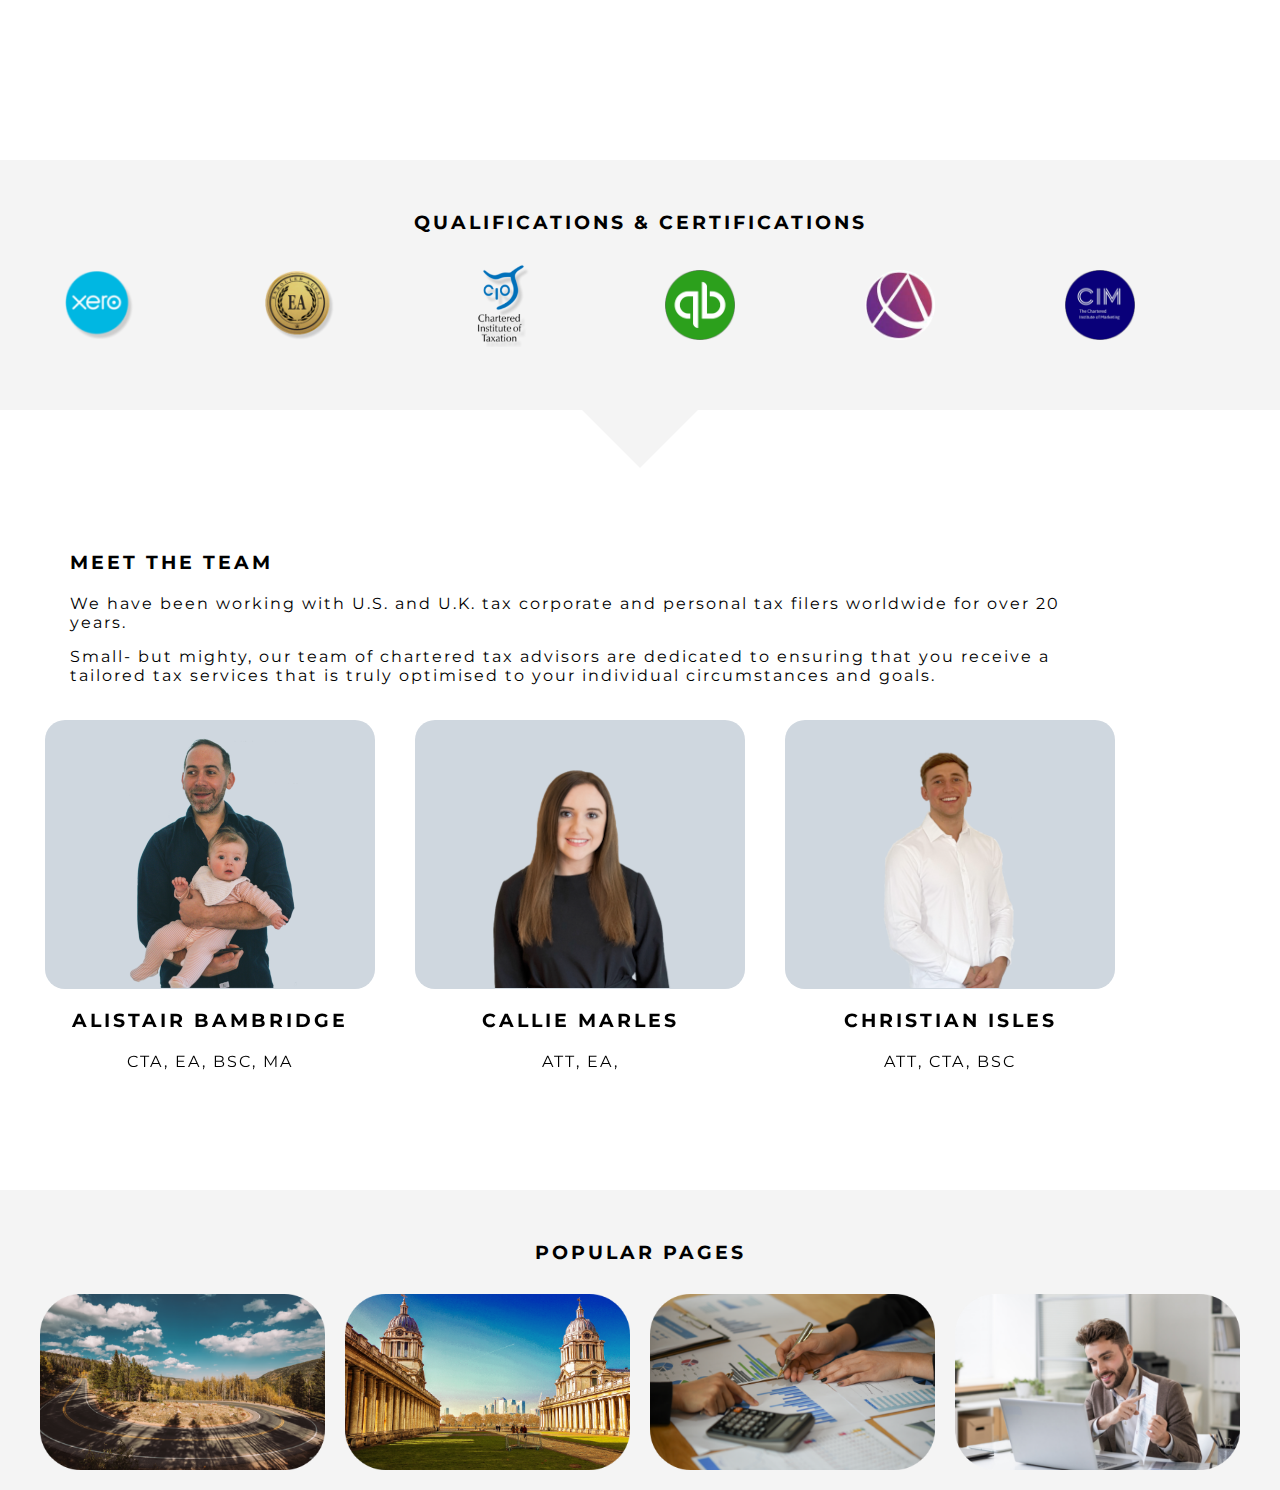
==== commit 46091141: "new commit" ====
--- a/content/index.html
+++ b/content/index.html
@@ -187,8 +187,8 @@
       </div>
     </section>
     <section id="our-team" class="section-mgb">
-      <div class="inner-container ic2">
-        <div class="section-heading">
+      <div class="inner-container">
+        <div class="section-heading padded-section section">
           <h2 class="text-upper">Meet The Team</h2>
           <p>We  have been working with U.S. and U.K. tax corporate and personal tax filers worldwide for over 20 years.
           </p>
@@ -226,8 +226,9 @@
               </div>
             </div>
           </div>
-        </div>
-        <div class="mtt-carousel-dots flex flex-center">
+          <div class="mtt-carousel-dots flex flex-center">
+
+          </div>
         </div>
       </div>
     </section>
--- a/assets/css/core.css
+++ b/assets/css/core.css
@@ -214,7 +214,6 @@
     justify-content: space-around;
     align-items: center;
     max-width: 1200px;
-    margin: auto;
   }
 
   .slider-img {
@@ -236,24 +235,13 @@
     height: 330px;
     overflow: hidden;
     padding: 30px 0;
-    margin: auto;
    }
 
 }
 
 @media only screen and (min-width: 1000px) {
 
-  #qualifications .inner-container {
-    height: 380px;
-   }
-
-   .slider-track {
-     margin-top: 50px;
-   }
-
-  .slider-img img {
-    width: 100px;
-  }
+
 
   .text-section {
     padding: 0 20px;
--- a/assets/css/carousel.css
+++ b/assets/css/carousel.css
@@ -56,11 +56,6 @@
 
 @media only screen and (min-width: 1000px) {
 
-  #lerp .inner-container .section-heading p {
-    text-align: center;
-    margin: auto;
-  }
-
   .lerp-carousel-dots {
     display: none;
   }
@@ -81,7 +76,7 @@
   }
   #lerp-carousel {
     transition: 5;
-    width: 1800px;
+    width: 2500px;
 
     transition: 1s ease-out
   }
@@ -92,11 +87,11 @@
   }
 
   .carousel-item-inner-container {
-    max-width: 75%;
+    max-width: 70%;
   }
 
   .carousel-image img {
-    max-width: 85%;
+    max-width: 650px;
     height: auto;
     border-radius: 25px;
     box-shadow: 0.5rem 0.5rem 1.25rem rgba(0, 0, 0, 0.2)
--- a/assets/css/meet-the-team.css
+++ b/assets/css/meet-the-team.css
@@ -1,7 +1,3 @@
-#our-team {
-  height: 800px;
-}
-
 .mtt-slider-track {
   height: 350px;
   transition: .3s all ease-out
@@ -9,7 +5,7 @@
 
 .meet-the-team-slider {
   overflow: hidden;
-  height: 350px;
+  /* padding: 0 20px; */
 }
 
 .mtt-item {
@@ -32,22 +28,8 @@
     margin: auto;
   }
 
-  .mtt-carousel-dots {
-    margin-top: 20px;
-  }
-
-  .ic2 {
-    max-width: 1200px;
-    margin: auto;
-  }
-
 
 @media only screen and (min-width: 768px) {
-
-  #our-team {
-    height: unset;
-  }
-  
 
   .mtt-carousel-dots {
     display: none;
@@ -55,10 +37,9 @@
   .mtt-slider-track {
     display: flex;
     flex-direction: row;
-    /* gap: 10px; */
-    max-width: 1200px;
-    justify-content: space-between;
-    margin: auto;
+    gap: 10px;
+    max-width: 1100px;
+    justify-content: space-around;
   }
 
   .meet-the-team-slider {
@@ -91,38 +72,3 @@
  
 
 }
-
-@media only screen and (min-width: 1000px) {
-  .mtt-carousel-dots {
-    display: none;
-  }
-  .mtt-slider-track {
-    display: flex;
-    flex-direction: row;
-    gap: 10px;
-    max-width: 1320px;
-    justify-content: space-between;
-    margin: auto;
-  }
-
-  .meet-the-team-slider {
-    height: 400px;
-    /* padding: 0 20px; */
-  }
-
-  .mtt-img {
-    height: 269px;
-    width: 100%;
-    border-radius: 10px;
-  }
-
-  .mtt-img img {
-    max-width: 650px;
-    height: auto;
-  } 
-  
-  .mtt-item {
-    position: unset;
-    width: 30%
-  }
-}
--- a/assets/css/popular-pages.css
+++ b/assets/css/popular-pages.css
@@ -12,15 +12,12 @@
   /* width: 100vw; */
 }
 
-#popular-pages {
-
-}
-
 #popular-pages .inner-container {
   overflow: hidden;
   width: 100%;
   height: 400px;
   padding: 20px 0;
+  height: 50vh;
 }
 
 
@@ -50,8 +47,6 @@
 @media only screen and (min-width: 768px) {
   .pp-slide-track {
     display: flex;
-    max-width: 1320px;
-    margin: auto;
   }
 
   .pp-slide-item {
@@ -75,7 +70,7 @@
     width: 100%;
     height: 400px;
     padding: 30px 30px;
-    height: 350px;
+    height: 300px;
   }
 
   .pp-slide-text {
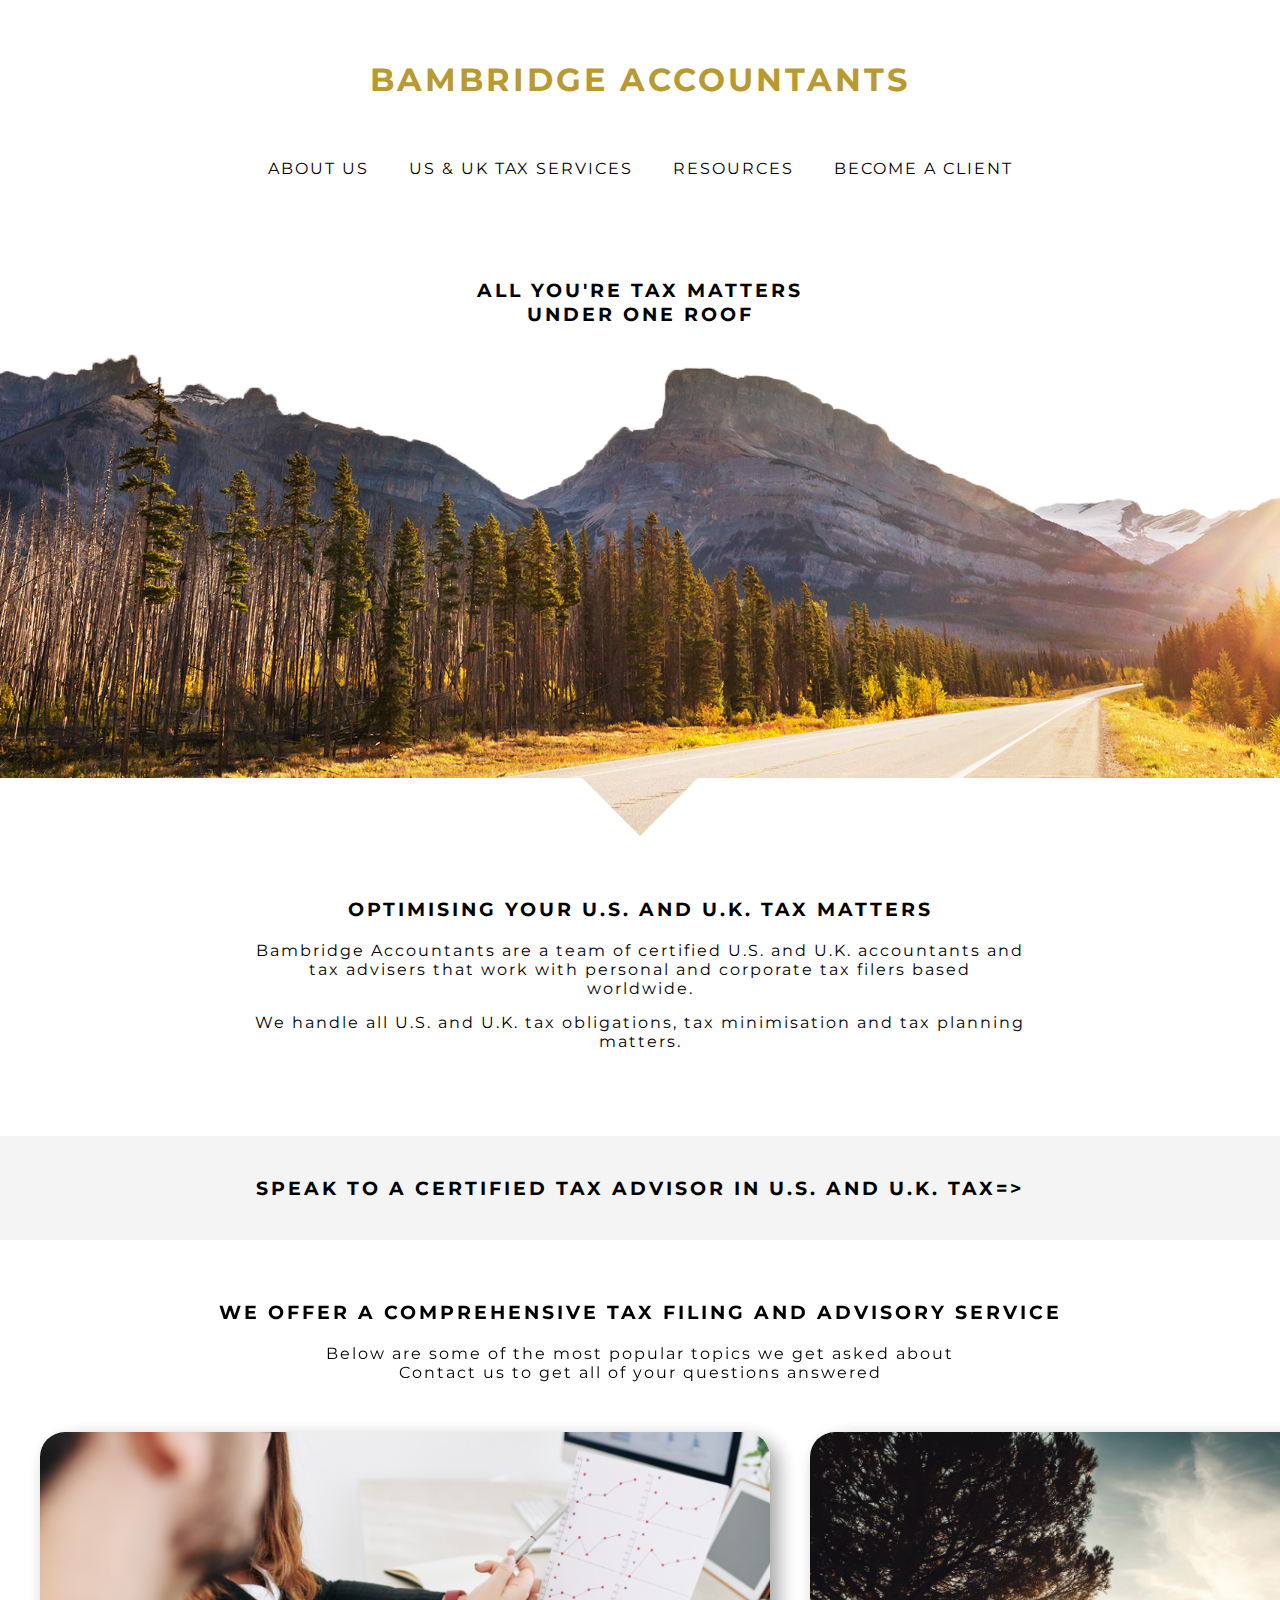
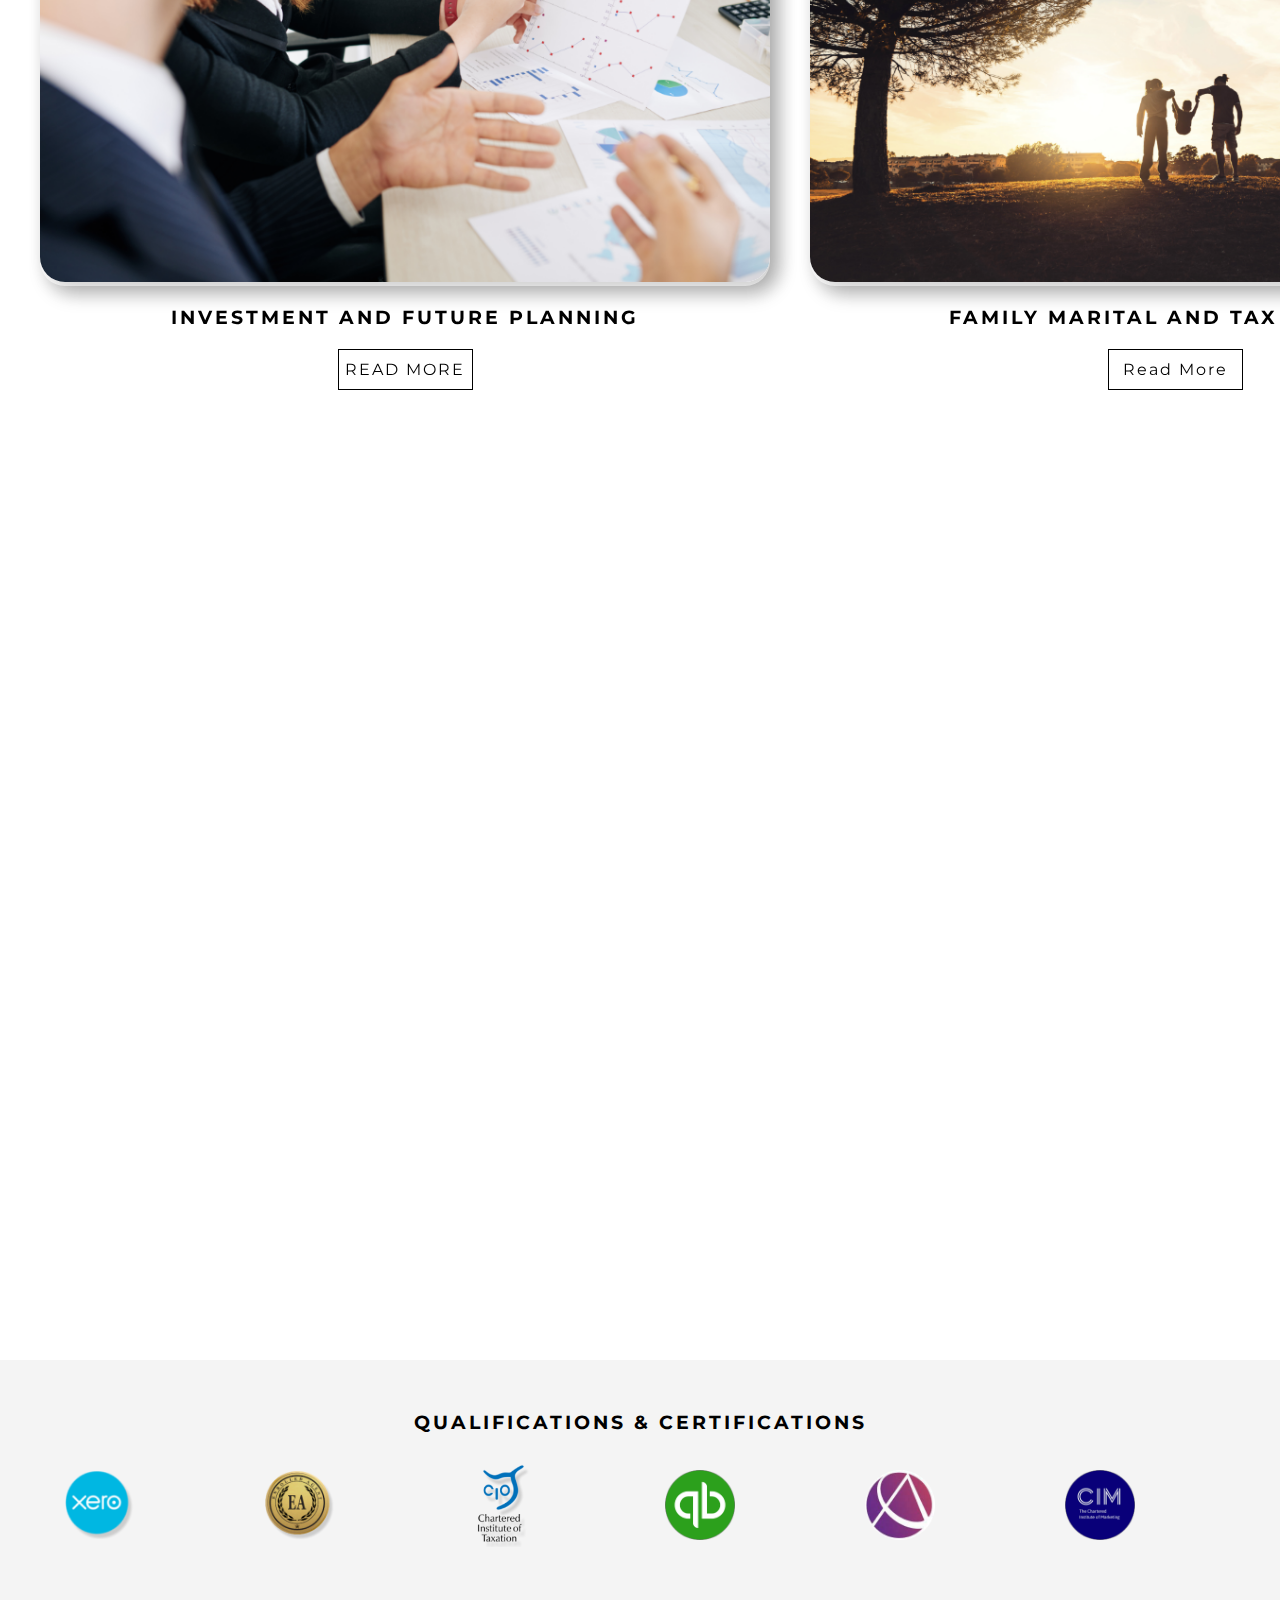
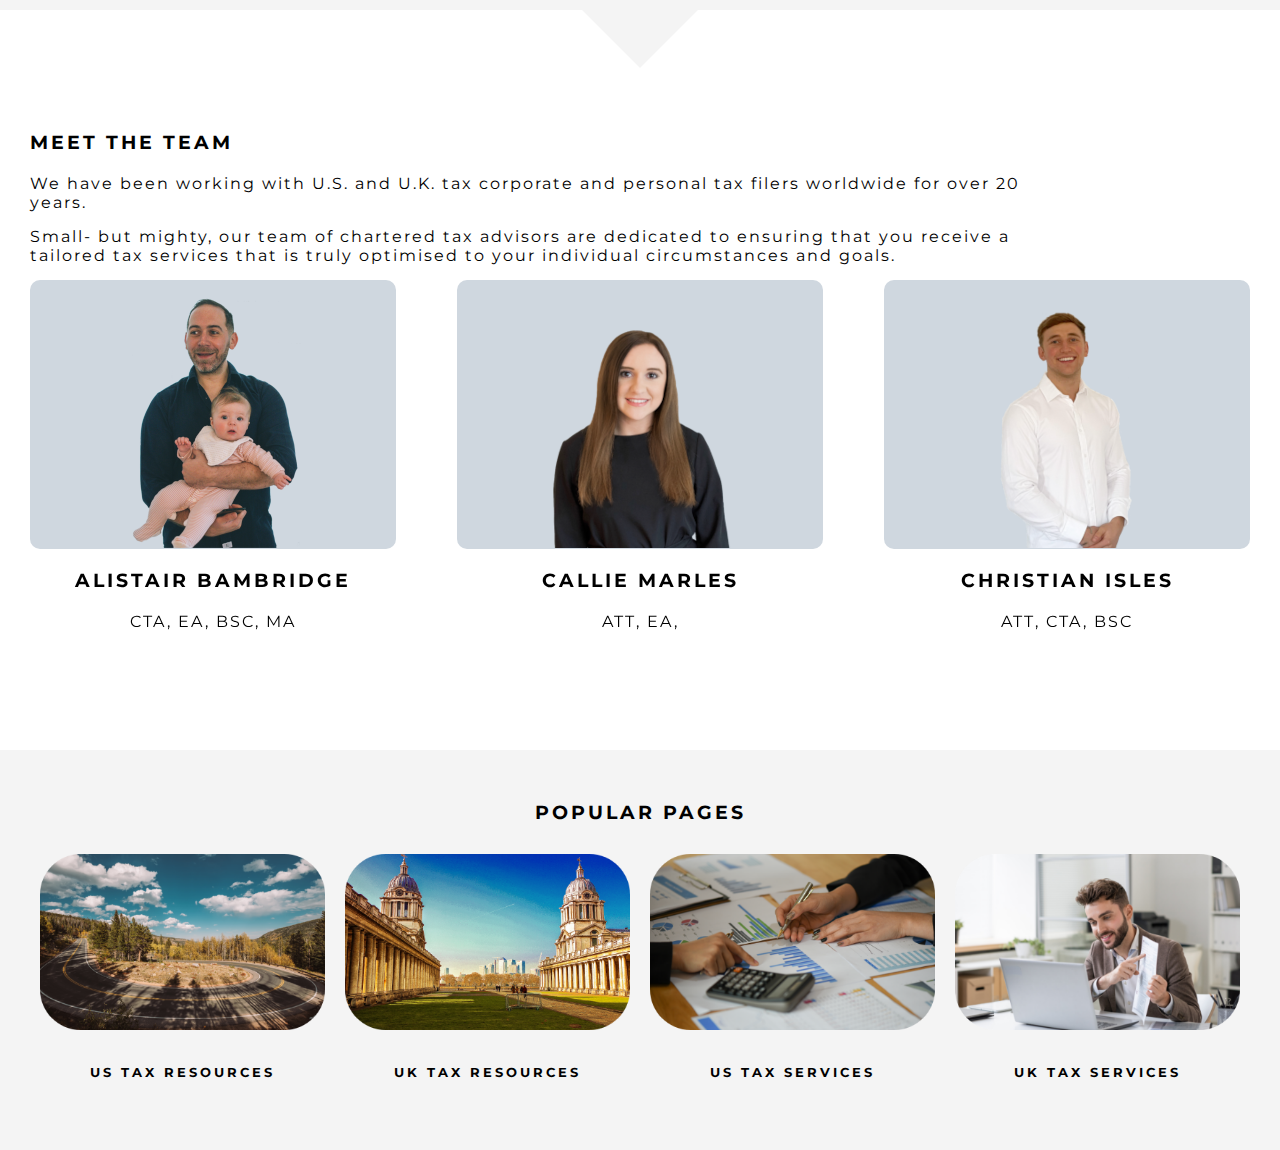
==== commit 1e42f2d7: "mac" ====
--- a/content/index.html
+++ b/content/index.html
@@ -187,8 +187,8 @@
       </div>
     </section>
     <section id="our-team" class="section-mgb">
-      <div class="inner-container">
-        <div class="section-heading padded-section section">
+      <div class="inner-container ic2">
+        <div class="section-heading">
           <h2 class="text-upper">Meet The Team</h2>
           <p>We  have been working with U.S. and U.K. tax corporate and personal tax filers worldwide for over 20 years.
           </p>
@@ -226,9 +226,8 @@
               </div>
             </div>
           </div>
-          <div class="mtt-carousel-dots flex flex-center">
-
-          </div>
+        </div>
+        <div class="mtt-carousel-dots flex flex-center">
         </div>
       </div>
     </section>
@@ -238,6 +237,7 @@
 
           <h2 class="text-upper">Popular Pages</h2>
         </div>
+        <div class="ic2">
         <div class="slide-section pos-r">
           <div class="pp-slide-track text-center">
             <div class="pp-slide-item">
@@ -276,6 +276,7 @@
           <div class="pop-carousel-dots flex flex-center"></div>
         </div>
       </div>
+    </div>
     </section>
   </main> 
   <script src="/assets/src/popular-pages/popular-pages.js"></script>
--- a/assets/css/carousel.css
+++ b/assets/css/carousel.css
@@ -44,6 +44,8 @@
 
 @media only screen and (min-width: 768px) {
 
+  
+
   .carousel-item-inner-container {
     max-width: 60%;
     margin: auto;
@@ -55,6 +57,15 @@
 }
 
 @media only screen and (min-width: 1000px) {
+
+  .carousel-item {
+    max-width: 600px;
+  }
+
+  #lerp .inner-container .section-heading p {
+    text-align: center;
+    margin: auto;
+  }
 
   .lerp-carousel-dots {
     display: none;
@@ -76,25 +87,44 @@
   }
   #lerp-carousel {
     transition: 5;
-    width: 2500px;
+    width: 1800px;
 
     transition: 1s ease-out
   }
 
   .lerp-carousel-track {
     /* height: unset; */
-    
+    height: 450px;
   }
 
   .carousel-item-inner-container {
-    max-width: 70%;
+    max-width: 100%;
   }
 
-  .carousel-image img {
-    max-width: 650px;
+  .carousel-image {
+    max-width: 100%;
     height: auto;
+    margin: auto;
+    text-align: center;
     border-radius: 25px;
     box-shadow: 0.5rem 0.5rem 1.25rem rgba(0, 0, 0, 0.2)
   }
 }
 
+@media only screen and (min-width: 1200px) {
+  .carousel-item {
+    max-width: 750px;
+  }
+
+  .lerp-carousel-track {
+    /* height: unset; */
+    height: 550px;
+  }
+
+  #lerp-carousel {
+    transition: 5;
+    width: 2100px;
+
+    transition: 1s ease-out
+  }
+}--- a/assets/css/meet-the-team.css
+++ b/assets/css/meet-the-team.css
@@ -1,3 +1,7 @@
+#our-team {
+  height: 800px;
+}
+
 .mtt-slider-track {
   height: 350px;
   transition: .3s all ease-out
@@ -5,7 +9,7 @@
 
 .meet-the-team-slider {
   overflow: hidden;
-  /* padding: 0 20px; */
+  height: 350px;
 }
 
 .mtt-item {
@@ -28,8 +32,22 @@
     margin: auto;
   }
 
+  .mtt-carousel-dots {
+    margin-top: 20px;
+  }
+
+  .ic2 {
+    max-width: 1400px;
+    margin: auto;
+  }
+
 
 @media only screen and (min-width: 768px) {
+
+  #our-team {
+    height: unset;
+  }
+  
 
   .mtt-carousel-dots {
     display: none;
@@ -37,9 +55,10 @@
   .mtt-slider-track {
     display: flex;
     flex-direction: row;
-    gap: 10px;
-    max-width: 1100px;
-    justify-content: space-around;
+    /* gap: 10px; */
+    max-width: 1200px;
+    justify-content: space-between;
+    margin: auto;
   }
 
   .meet-the-team-slider {
@@ -72,3 +91,38 @@
  
 
 }
+
+@media only screen and (min-width: 1000px) {
+  .mtt-carousel-dots {
+    display: none;
+  }
+  .mtt-slider-track {
+    display: flex;
+    flex-direction: row;
+    gap: 10px;
+    max-width: 1320px;
+    justify-content: space-between;
+    margin: auto;
+  }
+
+  .meet-the-team-slider {
+    height: 400px;
+    /* padding: 0 20px; */
+  }
+
+  .mtt-img {
+    height: 269px;
+    width: 100%;
+    border-radius: 10px;
+  }
+
+  .mtt-img img {
+    max-width: 650px;
+    height: auto;
+  } 
+  
+  .mtt-item {
+    position: unset;
+    width: 30%
+  }
+}
--- a/assets/css/popular-pages.css
+++ b/assets/css/popular-pages.css
@@ -12,12 +12,15 @@
   /* width: 100vw; */
 }
 
+#popular-pages {
+
+}
+
 #popular-pages .inner-container {
   overflow: hidden;
   width: 100%;
   height: 400px;
   padding: 20px 0;
-  height: 50vh;
 }
 
 
@@ -47,6 +50,8 @@
 @media only screen and (min-width: 768px) {
   .pp-slide-track {
     display: flex;
+    max-width: 1320px;
+    margin: auto;
   }
 
   .pp-slide-item {
@@ -70,7 +75,22 @@
     width: 100%;
     height: 400px;
     padding: 30px 30px;
-    height: 300px;
+    height: 350px;
+  }
+
+  .pp-slide-text {
+    font-size: .7rem;
+  }
+}
+
+@media only screen and (min-width: 1000px) {
+
+  #popular-pages .inner-container {
+    overflow: hidden;
+    width: 100%;
+    height: 400px;
+    padding: 30px 30px;
+    height: 400px;
   }
 
   .pp-slide-text {
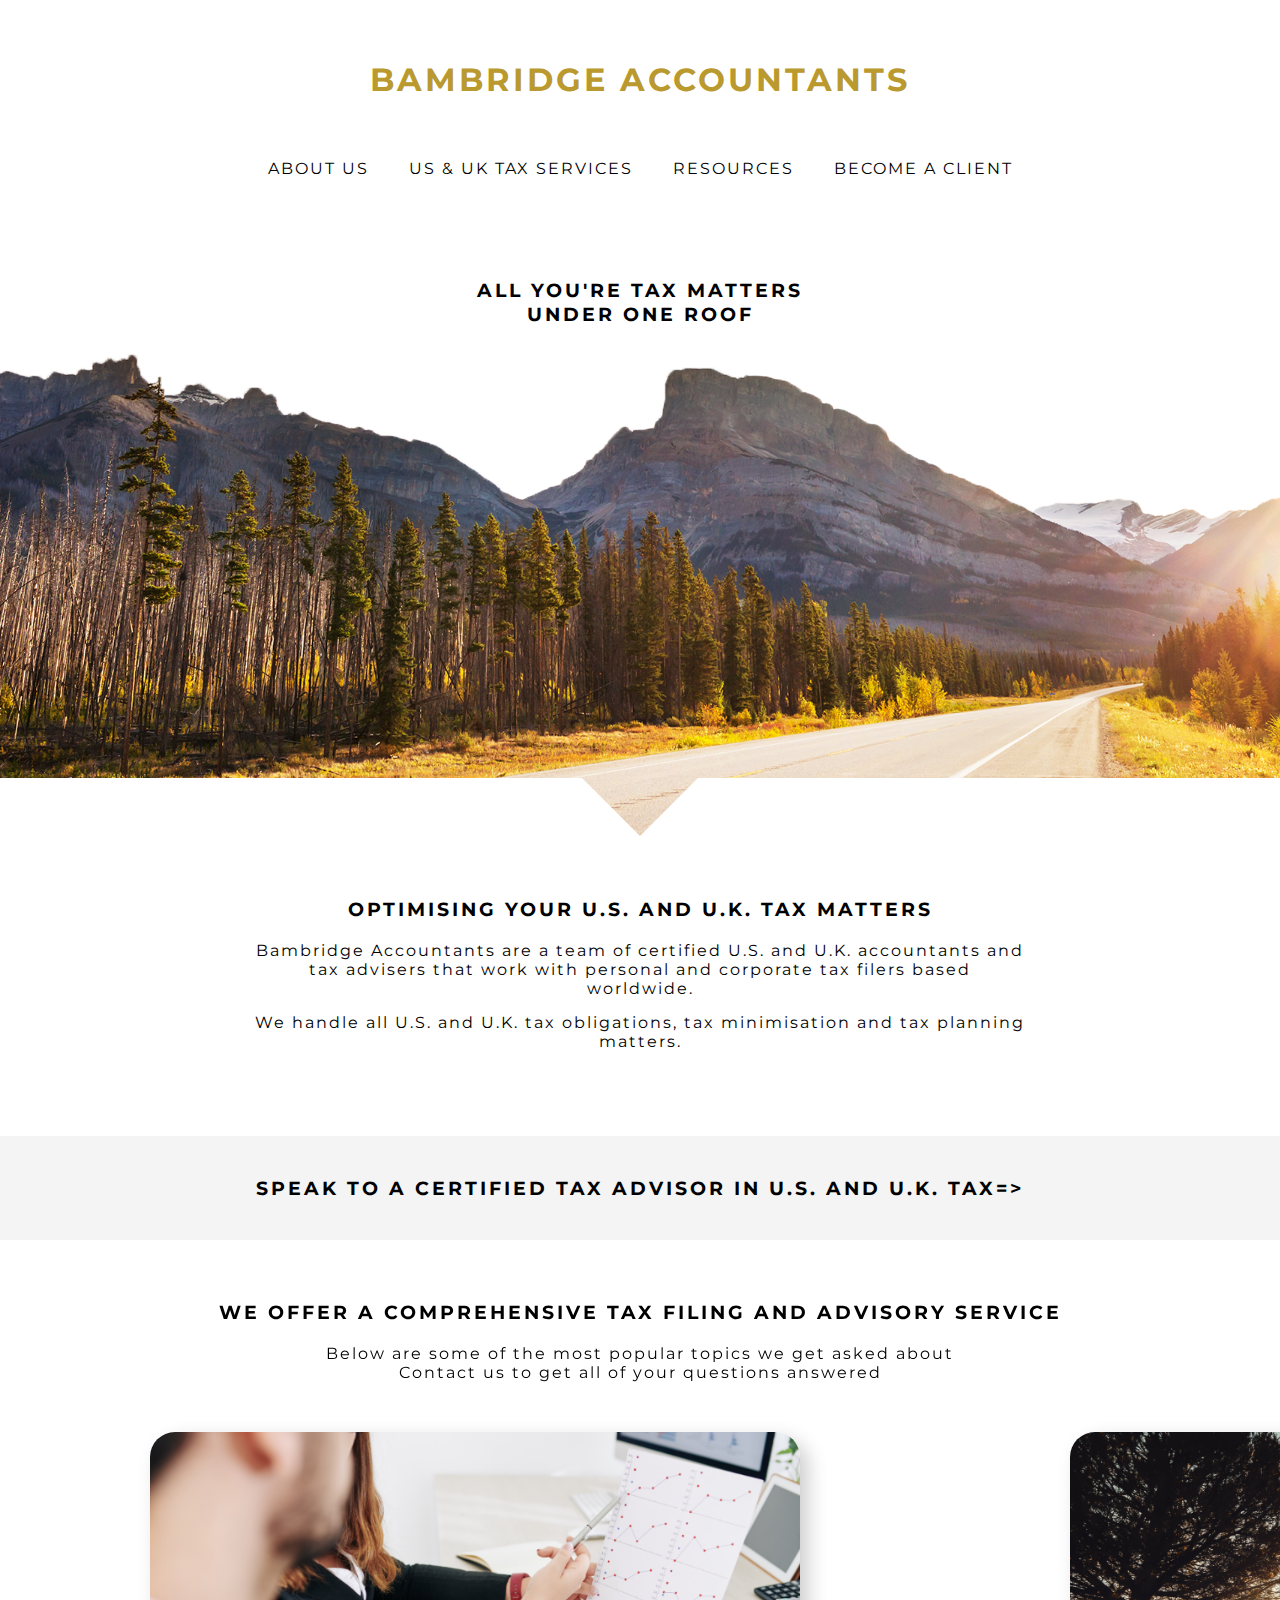
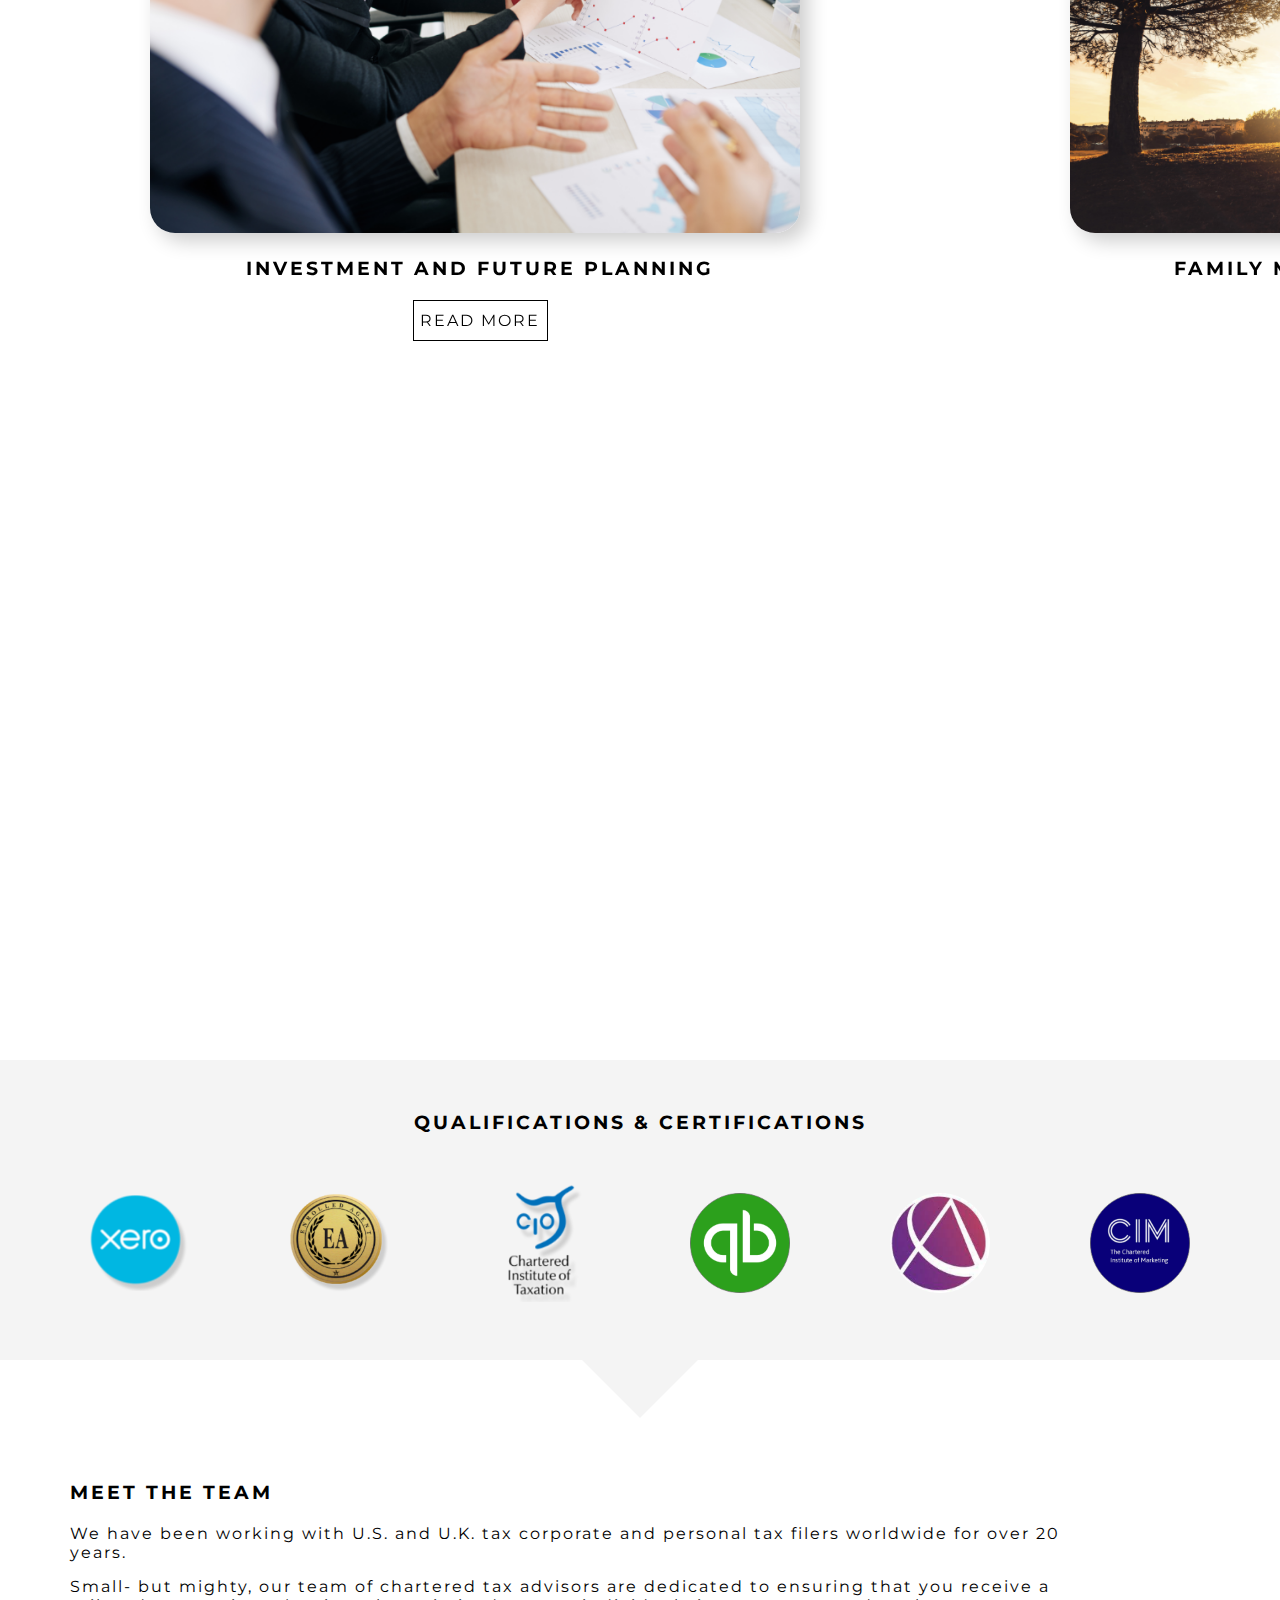
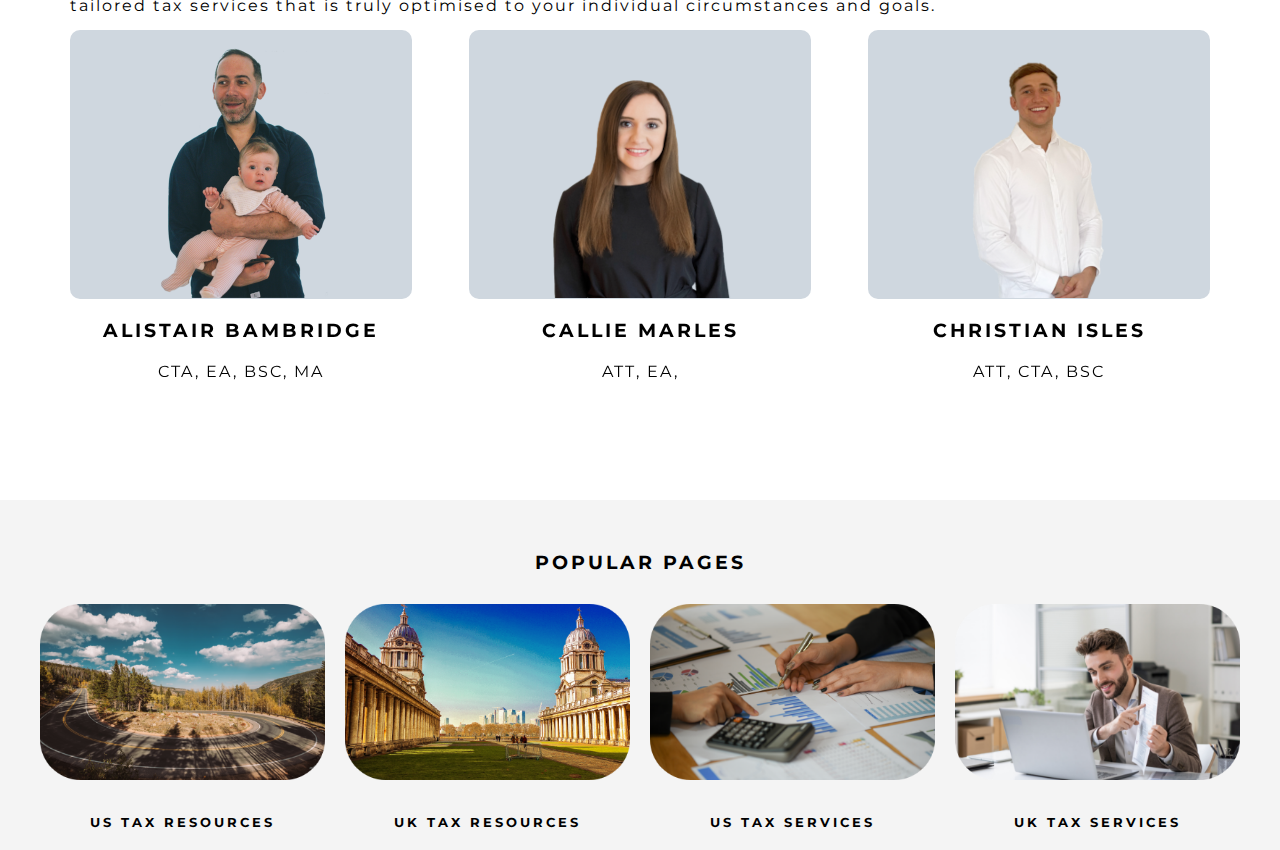
==== commit 3a2e49f5: "mac" ====
--- a/content/index.html
+++ b/content/index.html
@@ -237,7 +237,6 @@
 
           <h2 class="text-upper">Popular Pages</h2>
         </div>
-        <div class="ic2">
         <div class="slide-section pos-r">
           <div class="pp-slide-track text-center">
             <div class="pp-slide-item">
@@ -276,7 +275,6 @@
           <div class="pop-carousel-dots flex flex-center"></div>
         </div>
       </div>
-    </div>
     </section>
   </main> 
   <script src="/assets/src/popular-pages/popular-pages.js"></script>
--- a/assets/css/core.css
+++ b/assets/css/core.css
@@ -214,6 +214,7 @@
     justify-content: space-around;
     align-items: center;
     max-width: 1200px;
+    margin: auto;
   }
 
   .slider-img {
@@ -235,13 +236,24 @@
     height: 330px;
     overflow: hidden;
     padding: 30px 0;
+    margin: auto;
    }
 
 }
 
 @media only screen and (min-width: 1000px) {
 
-
+  #qualifications .inner-container {
+    height: 380px;
+   }
+
+   .slider-track {
+     margin-top: 50px;
+   }
+
+  .slider-img img {
+    width: 100px;
+  }
 
   .text-section {
     padding: 0 20px;
--- a/assets/css/carousel.css
+++ b/assets/css/carousel.css
@@ -44,8 +44,6 @@
 
 @media only screen and (min-width: 768px) {
 
-  
-
   .carousel-item-inner-container {
     max-width: 60%;
     margin: auto;
@@ -57,10 +55,6 @@
 }
 
 @media only screen and (min-width: 1000px) {
-
-  .carousel-item {
-    max-width: 600px;
-  }
 
   #lerp .inner-container .section-heading p {
     text-align: center;
@@ -94,37 +88,18 @@
 
   .lerp-carousel-track {
     /* height: unset; */
-    height: 450px;
+    
   }
 
   .carousel-item-inner-container {
-    max-width: 100%;
+    max-width: 75%;
   }
 
-  .carousel-image {
-    max-width: 100%;
+  .carousel-image img {
+    max-width: 650px;
     height: auto;
-    margin: auto;
-    text-align: center;
     border-radius: 25px;
     box-shadow: 0.5rem 0.5rem 1.25rem rgba(0, 0, 0, 0.2)
   }
 }
 
-@media only screen and (min-width: 1200px) {
-  .carousel-item {
-    max-width: 750px;
-  }
-
-  .lerp-carousel-track {
-    /* height: unset; */
-    height: 550px;
-  }
-
-  #lerp-carousel {
-    transition: 5;
-    width: 2100px;
-
-    transition: 1s ease-out
-  }
-}--- a/assets/css/meet-the-team.css
+++ b/assets/css/meet-the-team.css
@@ -37,7 +37,7 @@
   }
 
   .ic2 {
-    max-width: 1400px;
+    max-width: 1200px;
     margin: auto;
   }
 
--- a/assets/css/popular-pages.css
+++ b/assets/css/popular-pages.css
@@ -81,19 +81,4 @@
   .pp-slide-text {
     font-size: .7rem;
   }
-}
-
-@media only screen and (min-width: 1000px) {
-
-  #popular-pages .inner-container {
-    overflow: hidden;
-    width: 100%;
-    height: 400px;
-    padding: 30px 30px;
-    height: 400px;
-  }
-
-  .pp-slide-text {
-    font-size: .7rem;
-  }
 }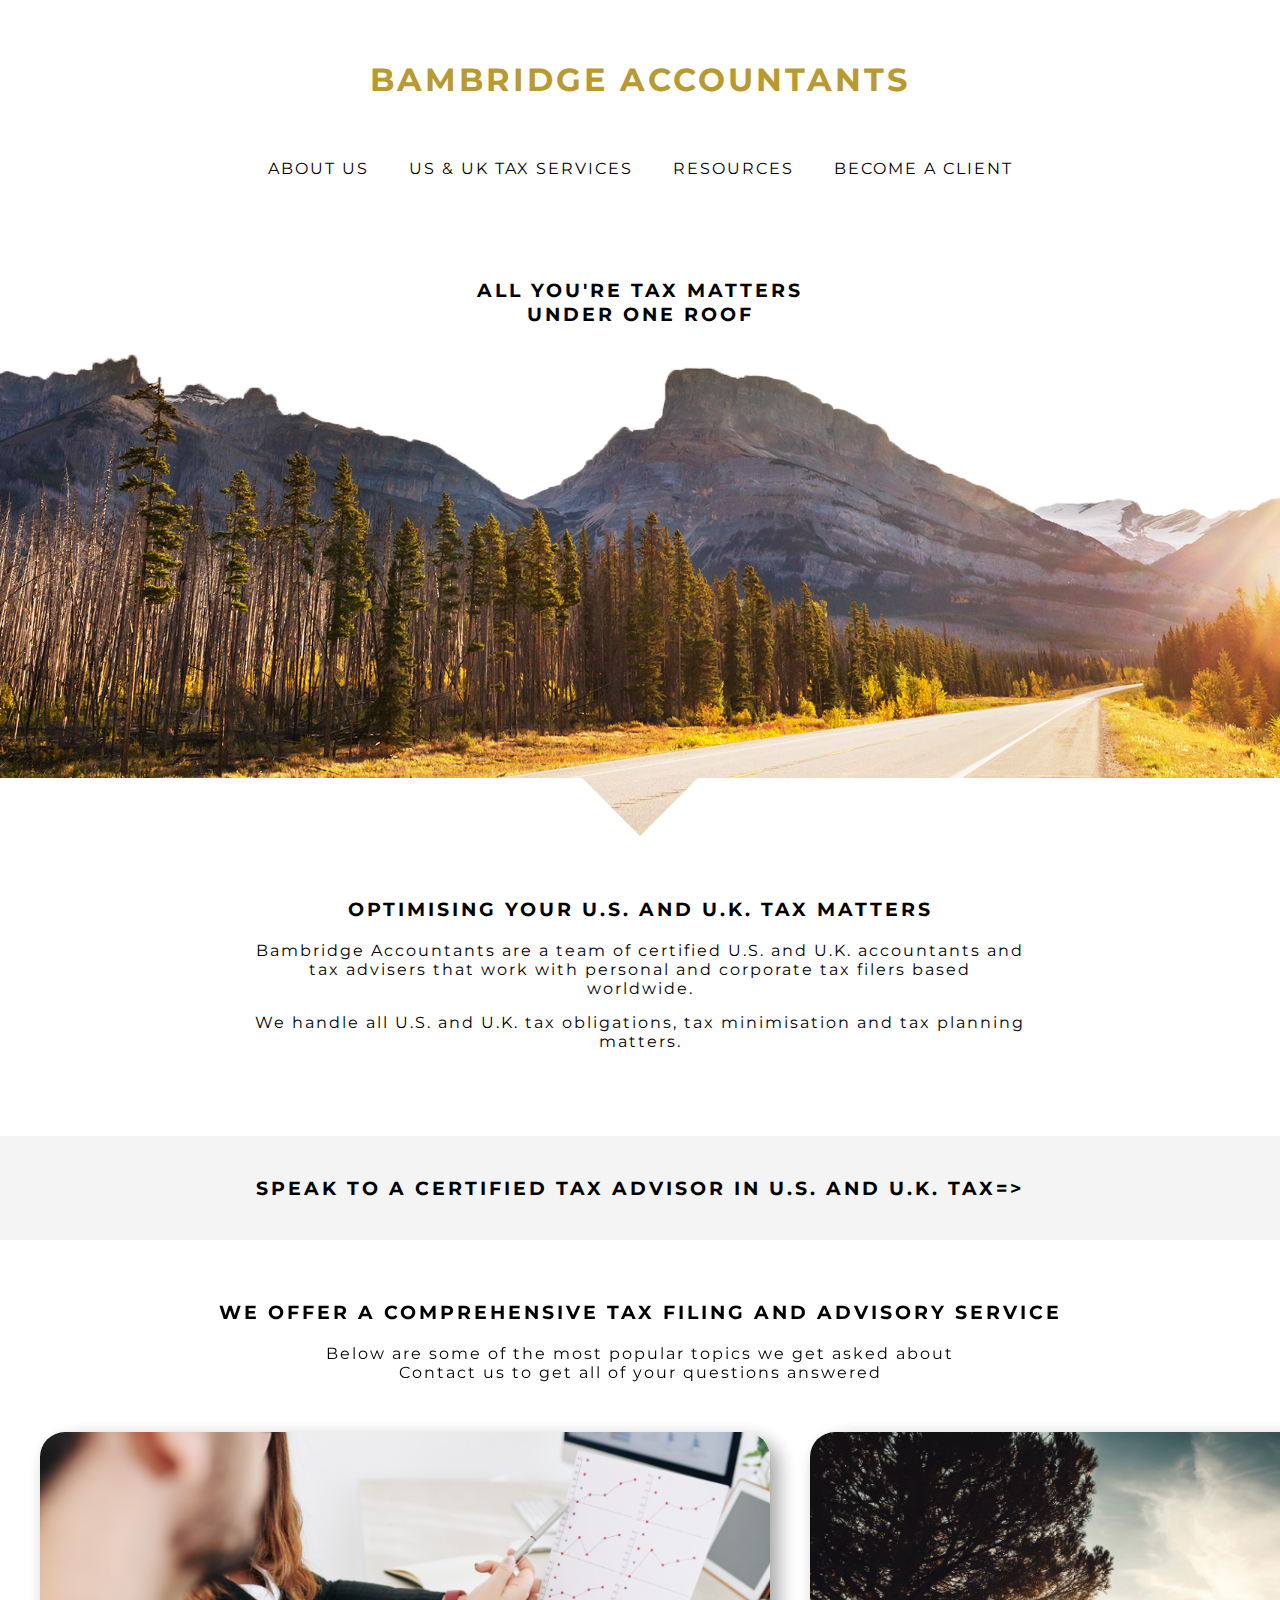
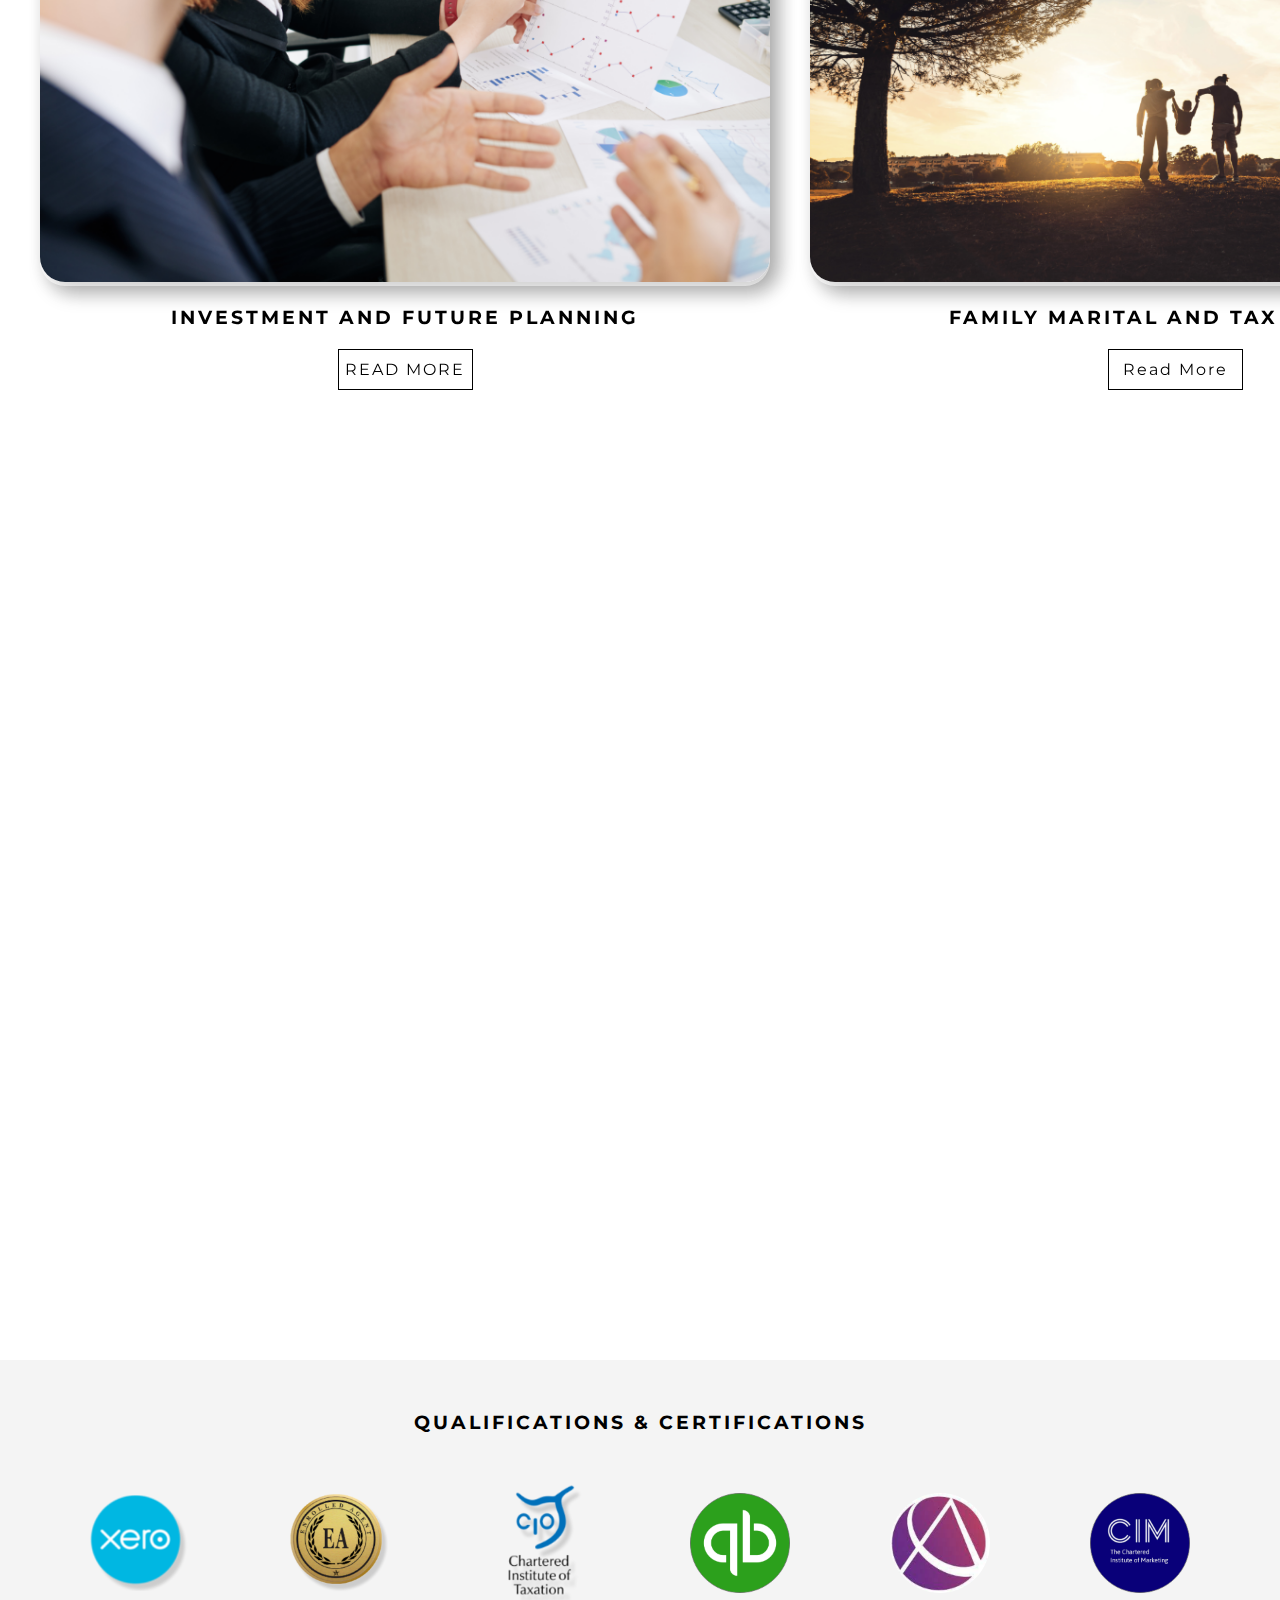
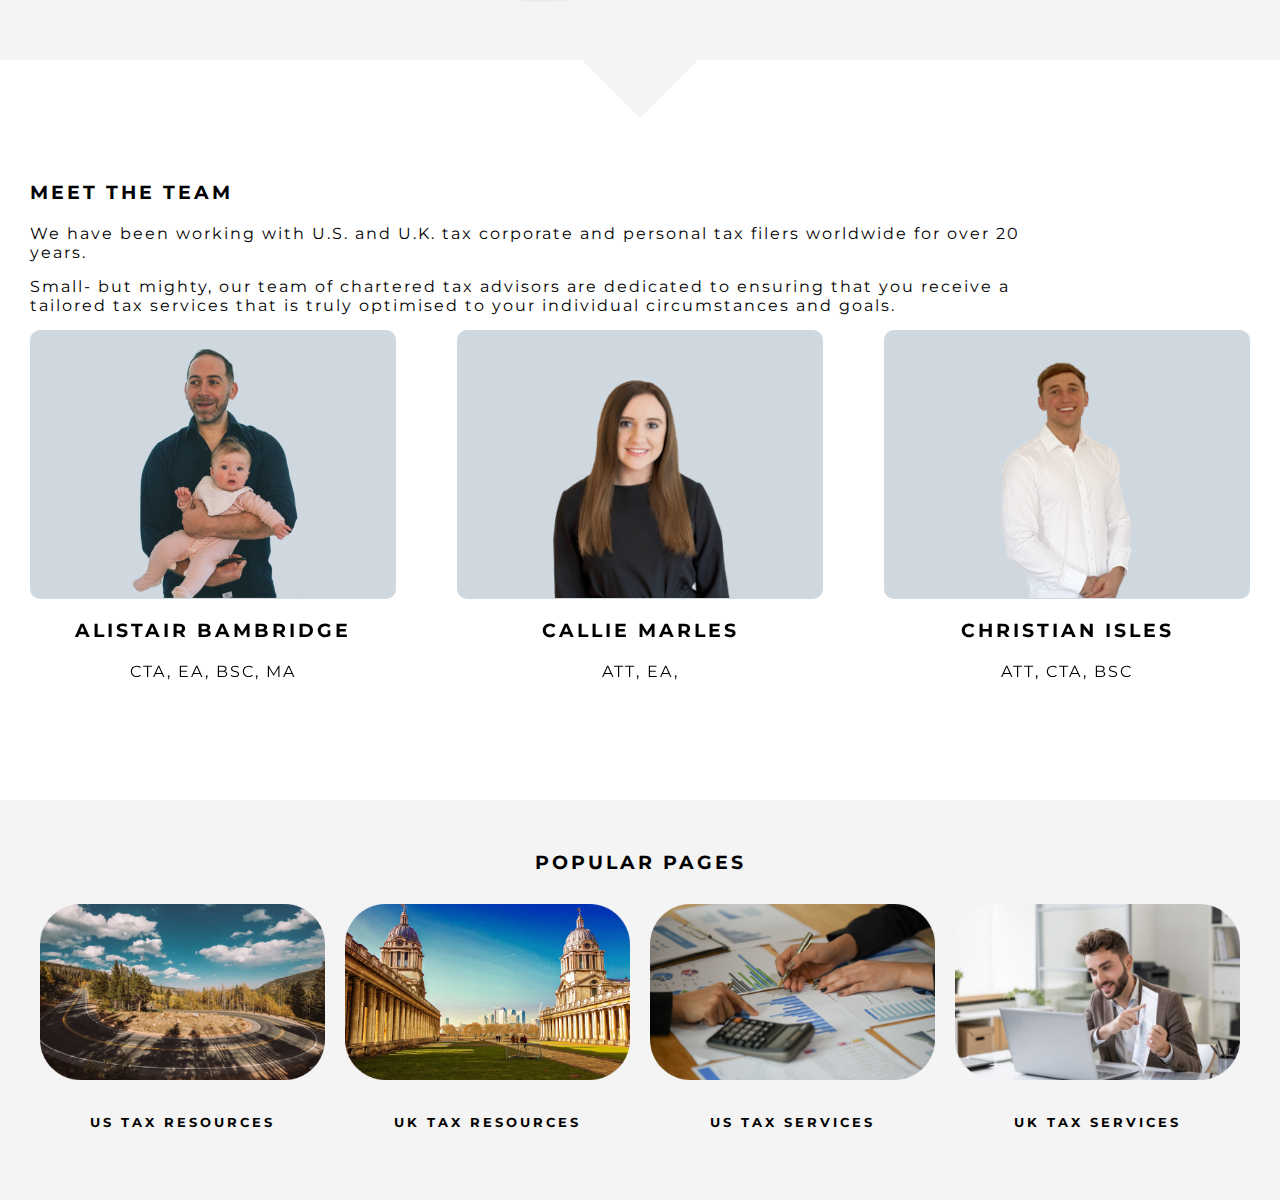
==== commit 98bf814d: "mac" ====
--- a/content/index.html
+++ b/content/index.html
@@ -237,6 +237,7 @@
 
           <h2 class="text-upper">Popular Pages</h2>
         </div>
+        <div class="ic2">
         <div class="slide-section pos-r">
           <div class="pp-slide-track text-center">
             <div class="pp-slide-item">
@@ -275,6 +276,7 @@
           <div class="pop-carousel-dots flex flex-center"></div>
         </div>
       </div>
+    </div>
     </section>
   </main> 
   <script src="/assets/src/popular-pages/popular-pages.js"></script>
--- a/assets/css/carousel.css
+++ b/assets/css/carousel.css
@@ -44,6 +44,8 @@
 
 @media only screen and (min-width: 768px) {
 
+  
+
   .carousel-item-inner-container {
     max-width: 60%;
     margin: auto;
@@ -55,6 +57,10 @@
 }
 
 @media only screen and (min-width: 1000px) {
+
+  .carousel-item {
+    max-width: 600px;
+  }
 
   #lerp .inner-container .section-heading p {
     text-align: center;
@@ -88,18 +94,41 @@
 
   .lerp-carousel-track {
     /* height: unset; */
-    
+    height: 450px;
   }
 
   .carousel-item-inner-container {
-    max-width: 75%;
+    max-width: 100%;
+  }
+
+  .carousel-image {
+    max-width: 100%;
+    height: auto;
+    margin: auto;
+    text-align: center;
+    border-radius: 25px;
+    box-shadow: 0.5rem 0.5rem 1.25rem rgba(0, 0, 0, 0.2)
   }
 
   .carousel-image img {
-    max-width: 650px;
-    height: auto;
-    border-radius: 25px;
-    box-shadow: 0.5rem 0.5rem 1.25rem rgba(0, 0, 0, 0.2)
+    height: 100%;
   }
 }
 
+@media only screen and (min-width: 1200px) {
+  .carousel-item {
+    max-width: 750px;
+  }
+
+  .lerp-carousel-track {
+    /* height: unset; */
+    height: 550px;
+  }
+
+  #lerp-carousel {
+    transition: 5;
+    width: 2100px;
+
+    transition: 1s ease-out
+  }
+}--- a/assets/css/meet-the-team.css
+++ b/assets/css/meet-the-team.css
@@ -37,7 +37,7 @@
   }
 
   .ic2 {
-    max-width: 1200px;
+    max-width: 1400px;
     margin: auto;
   }
 
--- a/assets/css/popular-pages.css
+++ b/assets/css/popular-pages.css
@@ -81,4 +81,19 @@
   .pp-slide-text {
     font-size: .7rem;
   }
+}
+
+@media only screen and (min-width: 1000px) {
+
+  #popular-pages .inner-container {
+    overflow: hidden;
+    width: 100%;
+    height: 400px;
+    padding: 30px 30px;
+    height: 400px;
+  }
+
+  .pp-slide-text {
+    font-size: .7rem;
+  }
 }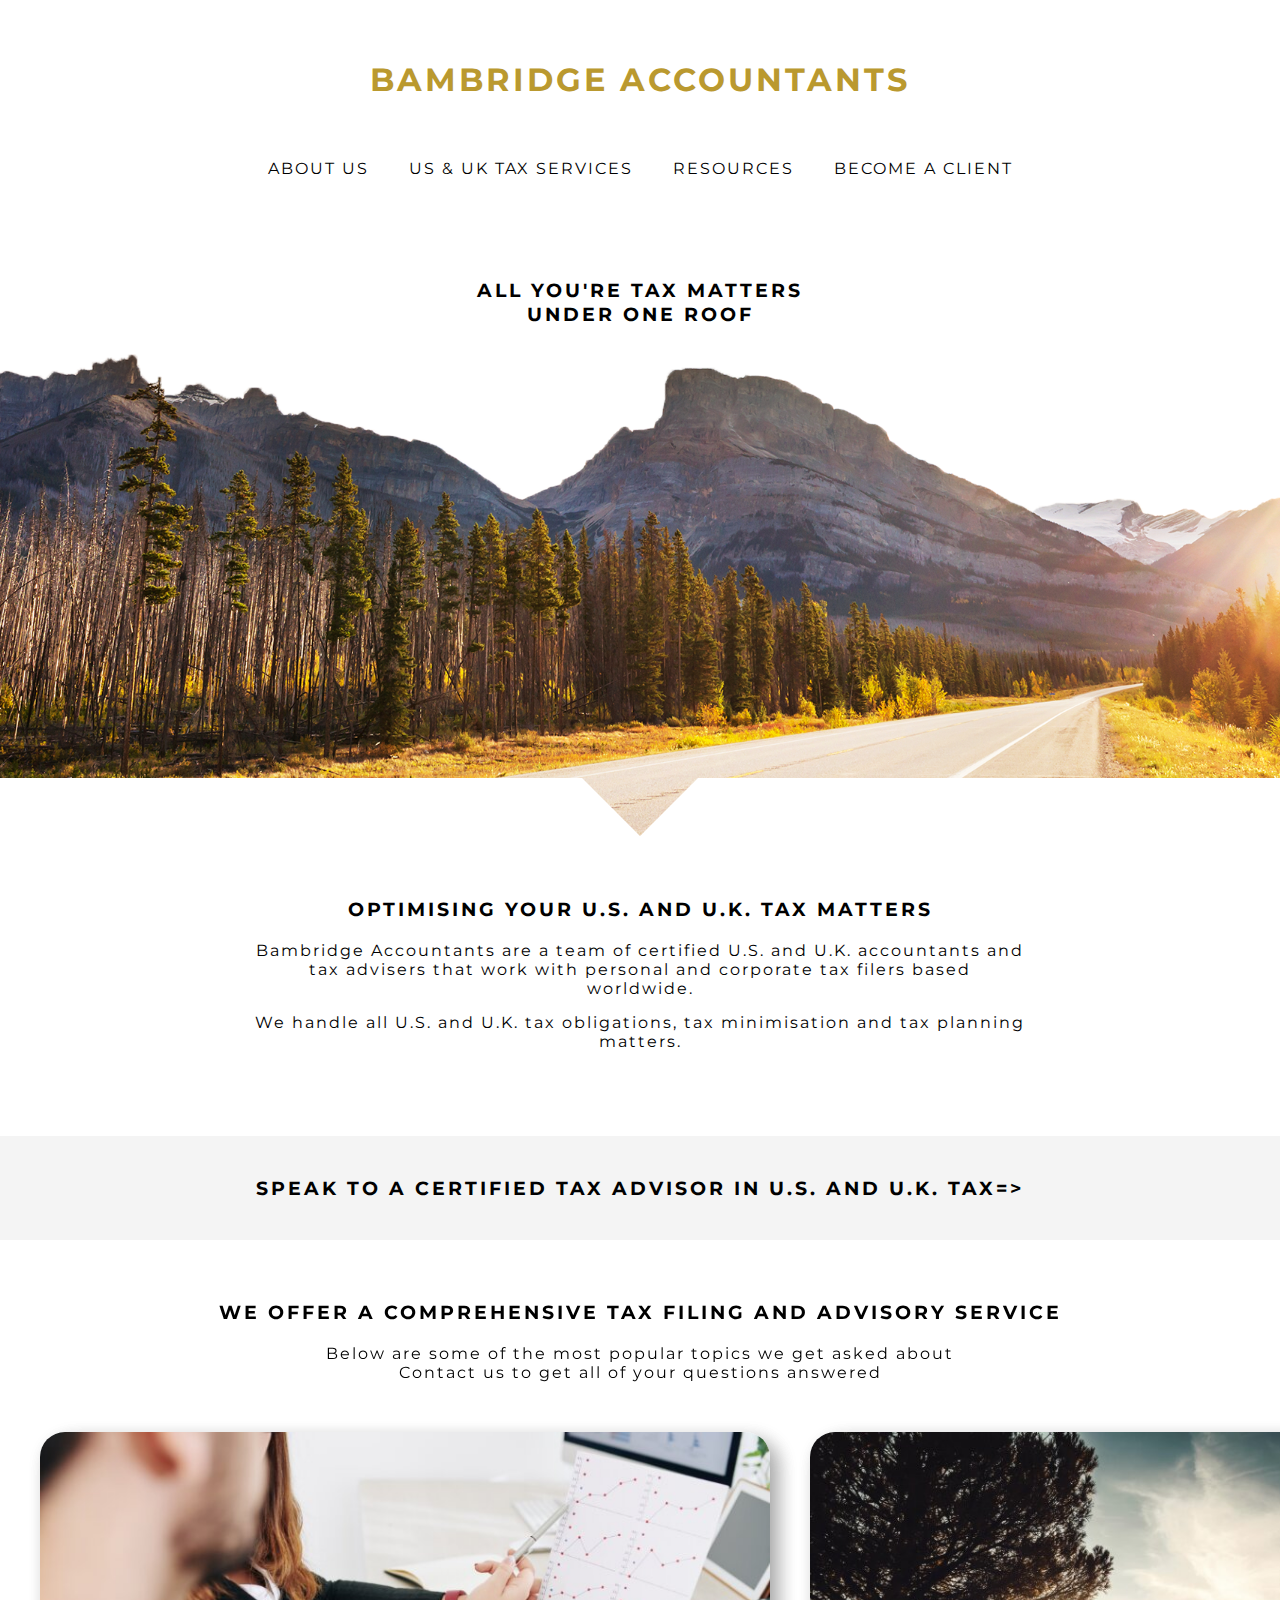
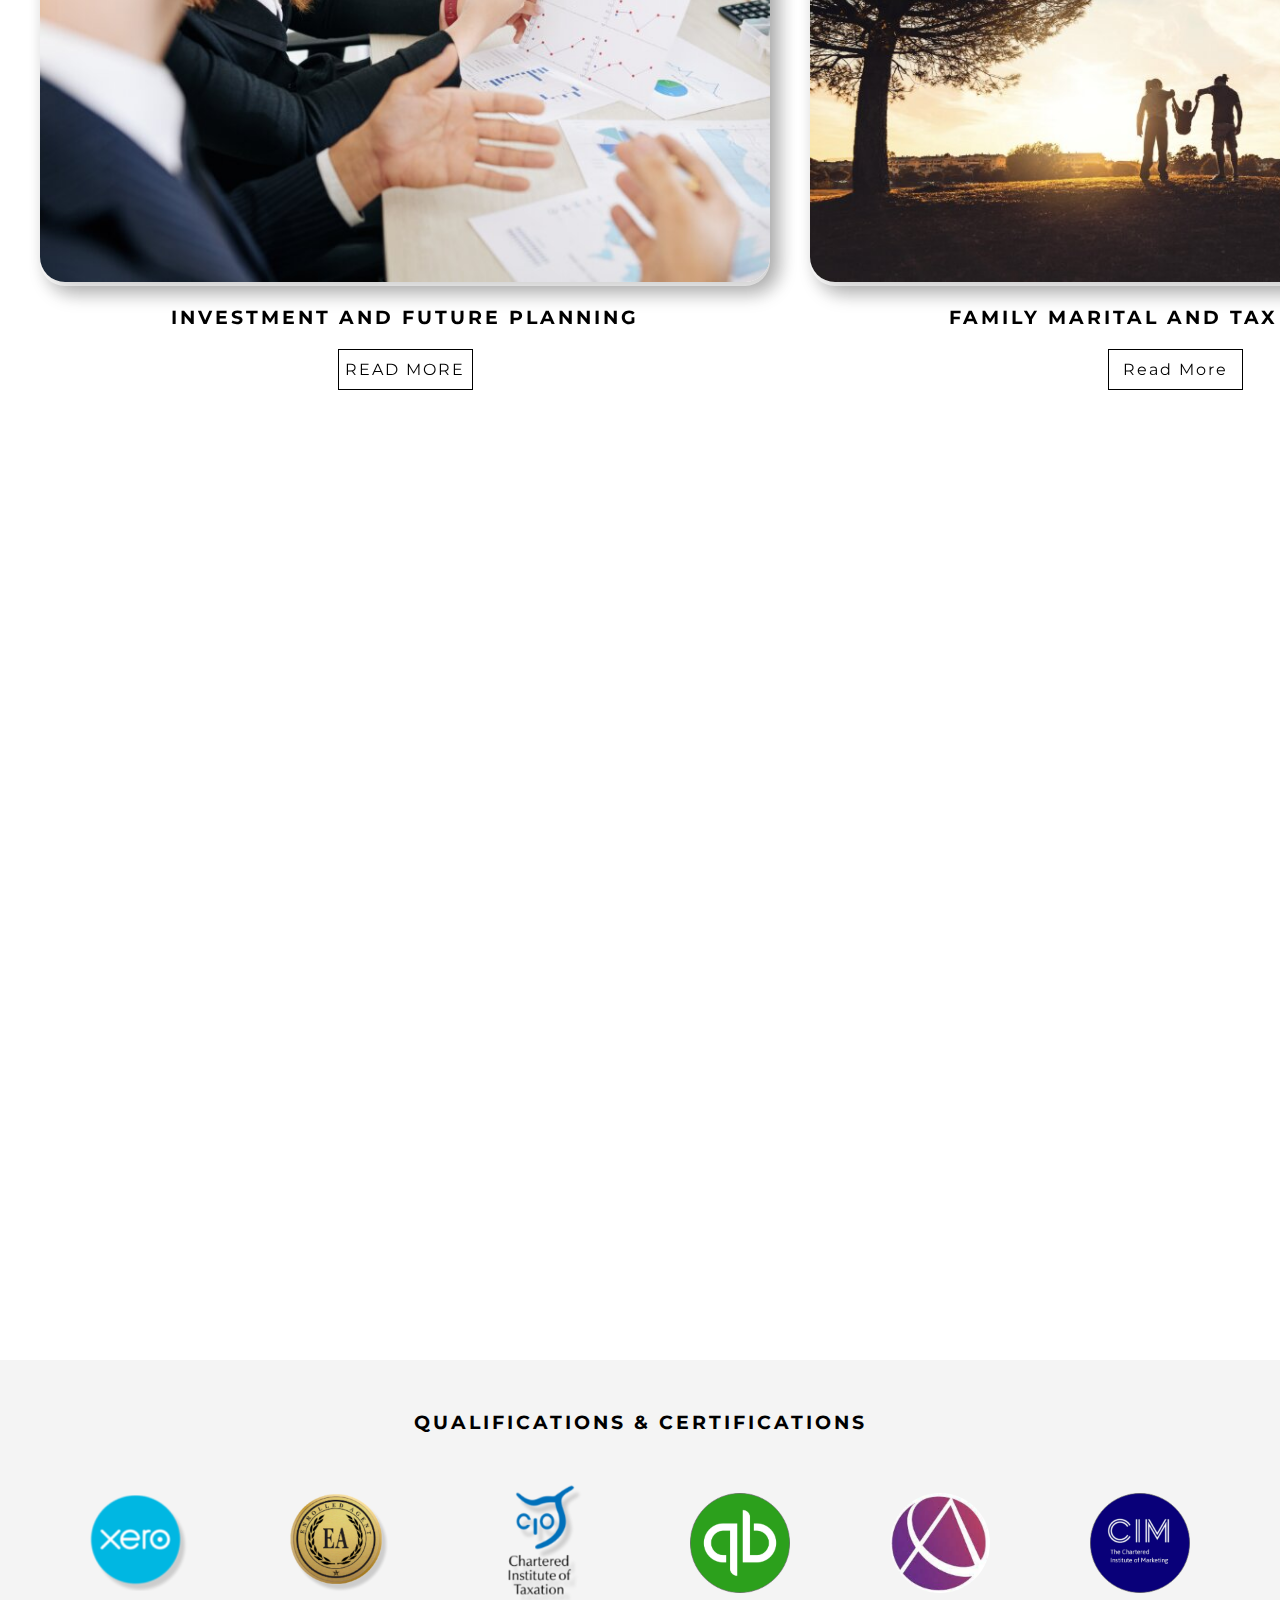
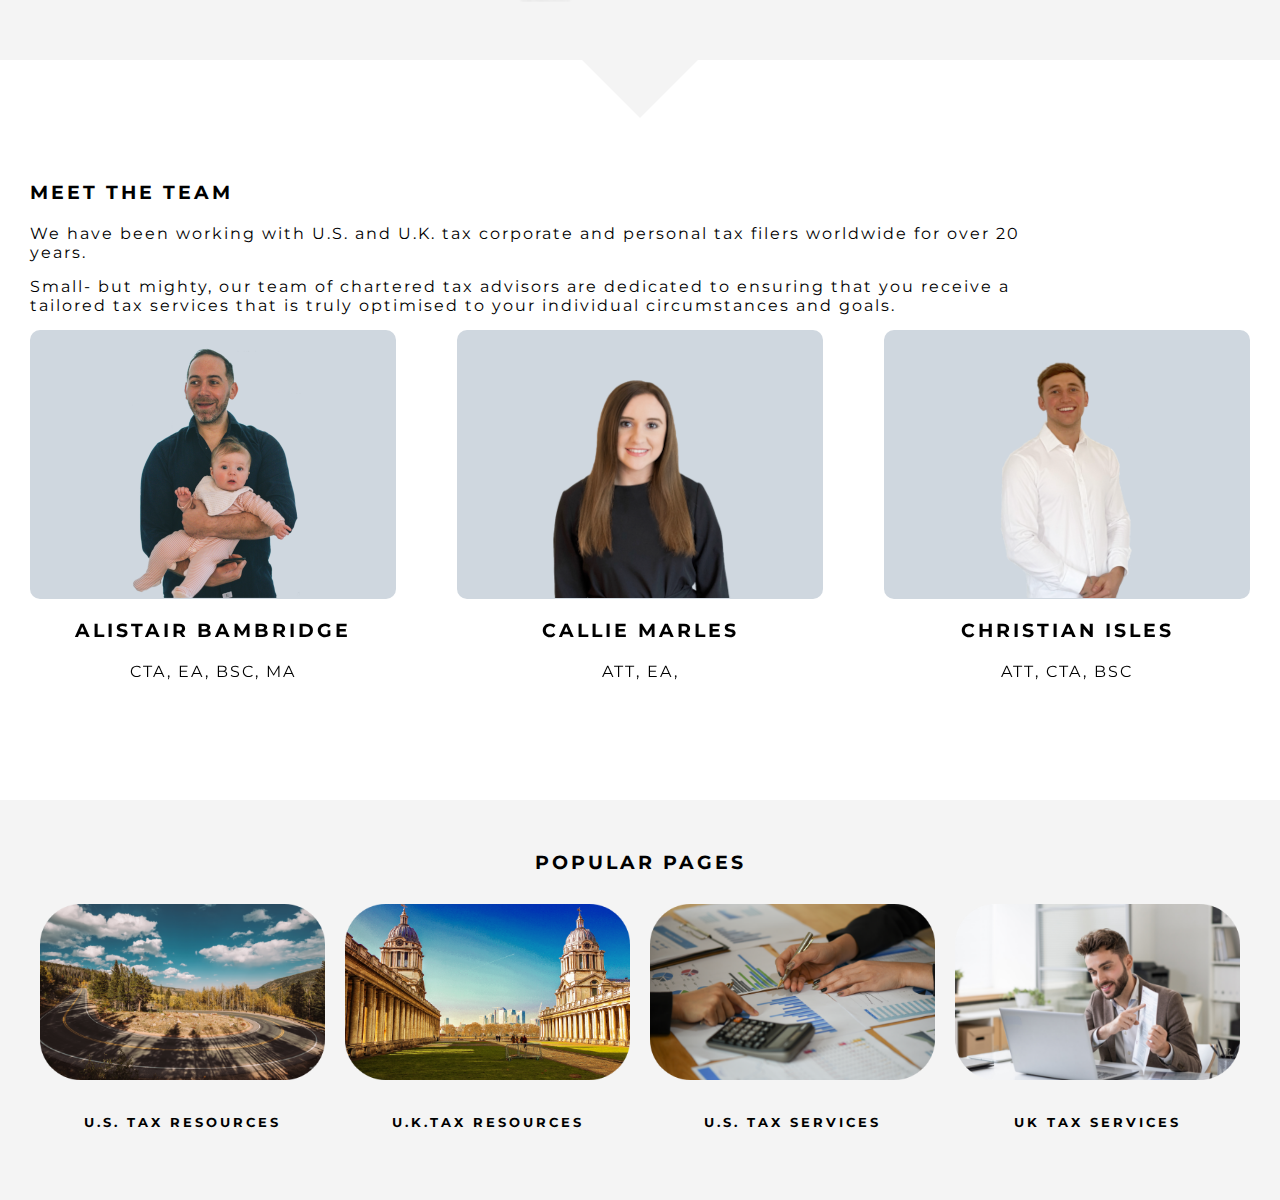
==== commit e1ffaed5: "home-page" ====
--- a/content/index.html
+++ b/content/index.html
@@ -75,13 +75,13 @@
             <div class="carousel-item pos-abs">
               <div class="carousel-item-inner-container">
               <div class="carousel-image">
-                <img src="/assets/images/Investment.png" alt="">
+                <img src="/assets/images/Investment.jpg" alt="Investment Page image">
               </div>
               <div class="carousel-text">
                 <h3 class="text-upper">Investment And Future Planning</h3>
               </div>
               <div class="carousel-link btn">
-                <a href="" class="text-upper">Read More</a>
+                <a href="https://bambridgeaccountants.com/sectors" class="text-upper">Read More</a>
               </div>
               </div>
             </div>
@@ -89,55 +89,31 @@
               <div class="carousel-item-inner-container">
                 
                 <div class="carousel-image">
-                  <img src="/assets/images/family-tax.png" alt="">
+                  <img src="/assets/images/family-tax.jpg" alt="family tax image">
                 </div>
                 <div class="carousel-text">
                   <h3 class="text-upper">Family Marital and Tax Matters</h3>
 
                 </div>
                 <div class="carousel-link btn">
-                  <a href="">Read More</a>
+                  <a href="https://bambridgeaccountants.com/sectors">Read More</a>
                 </div>
               </div>
             </div>
             <div class="carousel-item pos-abs">
               <div class="carousel-item-inner-container">
                 <div class="carousel-image">
-                  <img src="/assets/images/retirement-planning.png" alt="">
+                  <img src="/assets/images/retirement-planning.jpg" alt="">
                 </div>
                 <div class="carousel-text">
                   <h3 class="text-upper">Retirement Planning Matters</h3>
 
                 </div>
                 <div class="carousel-link btn">
-                  <a href="">Read More</a>
-                </div>
-              </div>
-            </div>
-            <!-- <div class="carousel-item pos-abs">
-              <div class="carousel-image">
-                <img src="/assets/images/Investment.png" alt="">
-              </div>
-              <div class="carousel-text">
-                <h3 class="text-upper">Investment And Future Planning</h3>
-                <p>Lorem ipsum dolor sit amet consectetur adipisicing.</p>
-              </div>
-              <div class="carousel-link btn">
-                <a href="" class="text-upper">Read More</a>
-              </div>
-            </div>
-            <div class="carousel-item pos-abs">
-              <div class="carousel-image">
-                <img src="/assets/images/Investment.png" alt="">
-              </div>
-              <div class="carousel-text">
-                <h3 class="text-upper">Investment And Future Planning</h3>
-                <p>Lorem ipsum dolor sit amet consectetur adipisicing.</p>
-              </div>
-              <div class="carousel-link btn">
-                <a href="" class="text-upper">Read More</a>
-              </div>
-            </div> -->
+                  <a href="https://bambridgeaccountants.com/sectors">Read More</a>
+                </div>
+              </div>
+            </div>
           </div>
         </div>
         <div class="lerp-carousel-dots flex flex-center">
@@ -154,25 +130,25 @@
           <div class="slider pos-r">
             <div class="slider-track flex">
               <div class="slider-img">
-                <img src="/assets/images/xero.png" alt="">
+                <img src="/assets/images/xero.png" alt="Qualified in using xero">
               </div>
               <div class="slider-img odd-position">
-                <img src="/assets/images/EA.png" alt="">
+                <img src="/assets/images/EA.png" alt="qualified as an enrolled agent">
               </div>
               <div class="slider-img odd-position">
-                <img src="/assets/images/ciot.png" alt="">
+                <img src="/assets/images/ciot.png" alt="chartered institute of accountants">
               </div>
               <div class="slider-img spears">
-                <img src="/assets/images/spears.png" alt="">
+                <img src="/assets/images/spears.png" alt="featured in spears">
               </div>
               <div class="slider-img odd-odd-position">
-                <img src="/assets/images/qb.png" alt="">
+                <img src="/assets/images/qb.png" alt="qb">
               </div>
               <div class="slider-img odd-odd-position">
-                <img src="/assets/images/a.png" alt="">
+                <img src="/assets/images/a.png" alt="a">
               </div>
               <div class="slider-img odd-odd-position">
-                <img src="/assets/images/NESMA.png" alt="">
+                <img src="/assets/images/NESMA.png" alt="Qualification in the chartered institute of marketing">
               </div>
             </div>
           </div>
@@ -200,28 +176,28 @@
           <div class="mtt-slider-track pos-r">
             <div class="mtt-item">
               <div class="mtt-img">
-                <img src="/assets/images/Alistair_and_addie.png" alt="">
+                <img src="/assets/images/Alistair_and_addie-hp.png" alt="Image of Alistair Bambridge the company owner">
               </div>
               <div class="mtt-text">
-                <h3 class="text-upper text-center">Alistair Bambridge</h3>
+                <h3 class="text-upper text-center"><a href="https://bambridgeaccountants.com/meet-the-team">Alistair Bambridge</a></h3>
                 <p class="text-upper text-center">CTA, EA, BSC, MA</p>
               </div>
             </div>
             <div class="mtt-item">
               <div class="mtt-img">
-                <img src="/assets/images/Callie_Marles.png" alt="">
+                <img src="/assets/images/Callie_Marles-hp.png" alt="Image of Callie Marles a partner of the company">
               </div>
               <div class="mtt-text">
-                <h3 class="text-upper text-center">Callie Marles</h3>
+                <h3 class="text-upper text-center"><a href="https://bambridgeaccountants.com/meet-the-team">Callie Marles</a></h3>
                 <p class="text-upper text-center">ATT, EA,</p>
               </div>
             </div>
             <div class="mtt-item">
               <div class="mtt-img">
-                <img src="/assets/images/chris.png" alt="">
+                <img src="/assets/images/chris-hp.png" alt="Image of Christian Isles our UK Tax Manager">
               </div>
               <div class="mtt-text">
-                <h3 class="text-upper text-center">Christian Isles</h3>
+                <h3 class="text-upper text-center"><a href="https://bambridgeaccountants.com/meet-the-team">Christian Isles</a></h3>
                 <p class="text-upper text-center">ATT, CTA, BSC</p>
               </div>
             </div>
@@ -240,36 +216,48 @@
         <div class="ic2">
         <div class="slide-section pos-r">
           <div class="pp-slide-track text-center">
-            <div class="pp-slide-item">
-              <div class="pp-s-item-img">
-                <img src="/assets/images/us-res.png" alt="">
+            <div class="pp-slide-item pos-r">
+              <div class="carousel-item-inner-container pos-r">
+              <a href="https://bambridgeaccountants.com/us-resources" class="whole-link"></a>
+              <div class="pp-s-item-img">
+                <img src="/assets/images/us-res.png" alt="Image for u.s. resources page">
               </div>
               <div class="pp-slide-text">
-                <h3 class="text-upper">US Tax Resources</h3>
-              </div>
-            </div>
-            <div class="pp-slide-item">
-              <div class="pp-s-item-img">
-                <img src="/assets/images/uk-res.png" alt="">
+                <h3 class="text-upper"><a href="https://bambridgeaccountants.com/us-resources">U.S. Tax Resources</a></h3>
+              </div>
+              </div>
+            </div>
+            <div class="pp-slide-item pos-r">
+              <div class="carousel-item-inner-container pos-r">
+              <a href="https://bambridgeaccountants.com/uk-resources" class="whole-link"></a>
+              <div class="pp-s-item-img">
+                <img src="/assets/images/uk-res.png" alt="Image for U.K. Tax Resources">
               </div>
               <div class="pp-slide-text">
-                <h3 class="text-upper">UK Tax Resources</h3>
-              </div>
-            </div>
-            <div class="pp-slide-item">
-              <div class="pp-s-item-img">
-                <img src="/assets/images/us-serv.png" alt="">
+                <h3 class="text-upper"><a href="https://bambridgeaccountants.com/uk-resources">U.K.Tax Resources</a></h3>
+              </div>
+            </div>
+            </div>
+            <div class="pp-slide-item pos-r">
+              <div class="carousel-item-inner-container pos-r">
+              <a href="https://bambridgeaccountants.com/us-tax-services" class="whole-link"></a>
+              <div class="pp-s-item-img">
+                <img src="/assets/images/us-serv.png" alt="Image for U.S. Tax Services page">
               </div>
               <div class="pp-slide-text">
-                <h3 class="text-upper">US Tax Services</h3>
-              </div>
-            </div>
-            <div class="pp-slide-item">
-              <div class="pp-s-item-img">
-                <img src="/assets/images/uk-serv.png" alt="">
+                <h3 class="text-upper"><a href="https://bambridgeaccountants.com/us-tax-services">U.S. Tax Services</a></h3>
+              </div>
+            </div>
+            </div>
+            <div class="pp-slide-item pos-r">
+              <div class="carousel-item-inner-container pos-r">
+              <a href="https://bambridgeaccountants.com/uk-tax-services" class="whole-link"></a>
+              <div class="pp-s-item-img">
+                <img src="/assets/images/uk-serv.png" alt="Image for U.K. Tax Services">
               </div>
               <div class="pp-slide-text ">
-                <h3 class="text-upper">UK Tax Services</h3>
+                <h3 class="text-upper"><a href="https://bambridgeaccountants.com/uk-tax-services">UK Tax Services</a></h3>
+              </div>
               </div>
             </div>
           </div>
--- a/assets/css/meet-the-team.css
+++ b/assets/css/meet-the-team.css
@@ -125,4 +125,11 @@
     position: unset;
     width: 30%
   }
+
+  .mtt-text a {
+    transition: all .3s ease-out
+  }
+  .mtt-text a:hover {
+    color: #ba992f;
+  }
 }
--- a/assets/css/popular-pages.css
+++ b/assets/css/popular-pages.css
@@ -47,6 +47,15 @@
   
 } 
 
+.whole-link {
+  position: absolute;
+  top: 0;
+  left: 0;
+  right: 0;
+  bottom: 0;
+  z-index: 2;
+}
+
 @media only screen and (min-width: 768px) {
   .pp-slide-track {
     display: flex;
@@ -55,20 +64,21 @@
   }
 
   .pp-slide-item {
-    position: unset;
+    position: relative;
     transition: all .5s ease-out;
   }
 
-  .pp-slide-item:hover {
-    transform: scale(1.02);
-    cursor: pointer;
-  }
+
 
   .pp-s-item-img img {
     max-width: 100%;
     height: auto;
-    }
-    
+  }
+  
+  .pp-s-item-img {
+
+    transition: all .5s ease-out;
+  }
 
   #popular-pages .inner-container {
     overflow: hidden;
@@ -96,4 +106,9 @@
   .pp-slide-text {
     font-size: .7rem;
   }
+
+  .whole-link:hover + .pp-s-item-img {
+    transform: scale(1.1);
+    cursor: pointer;
+  }
 }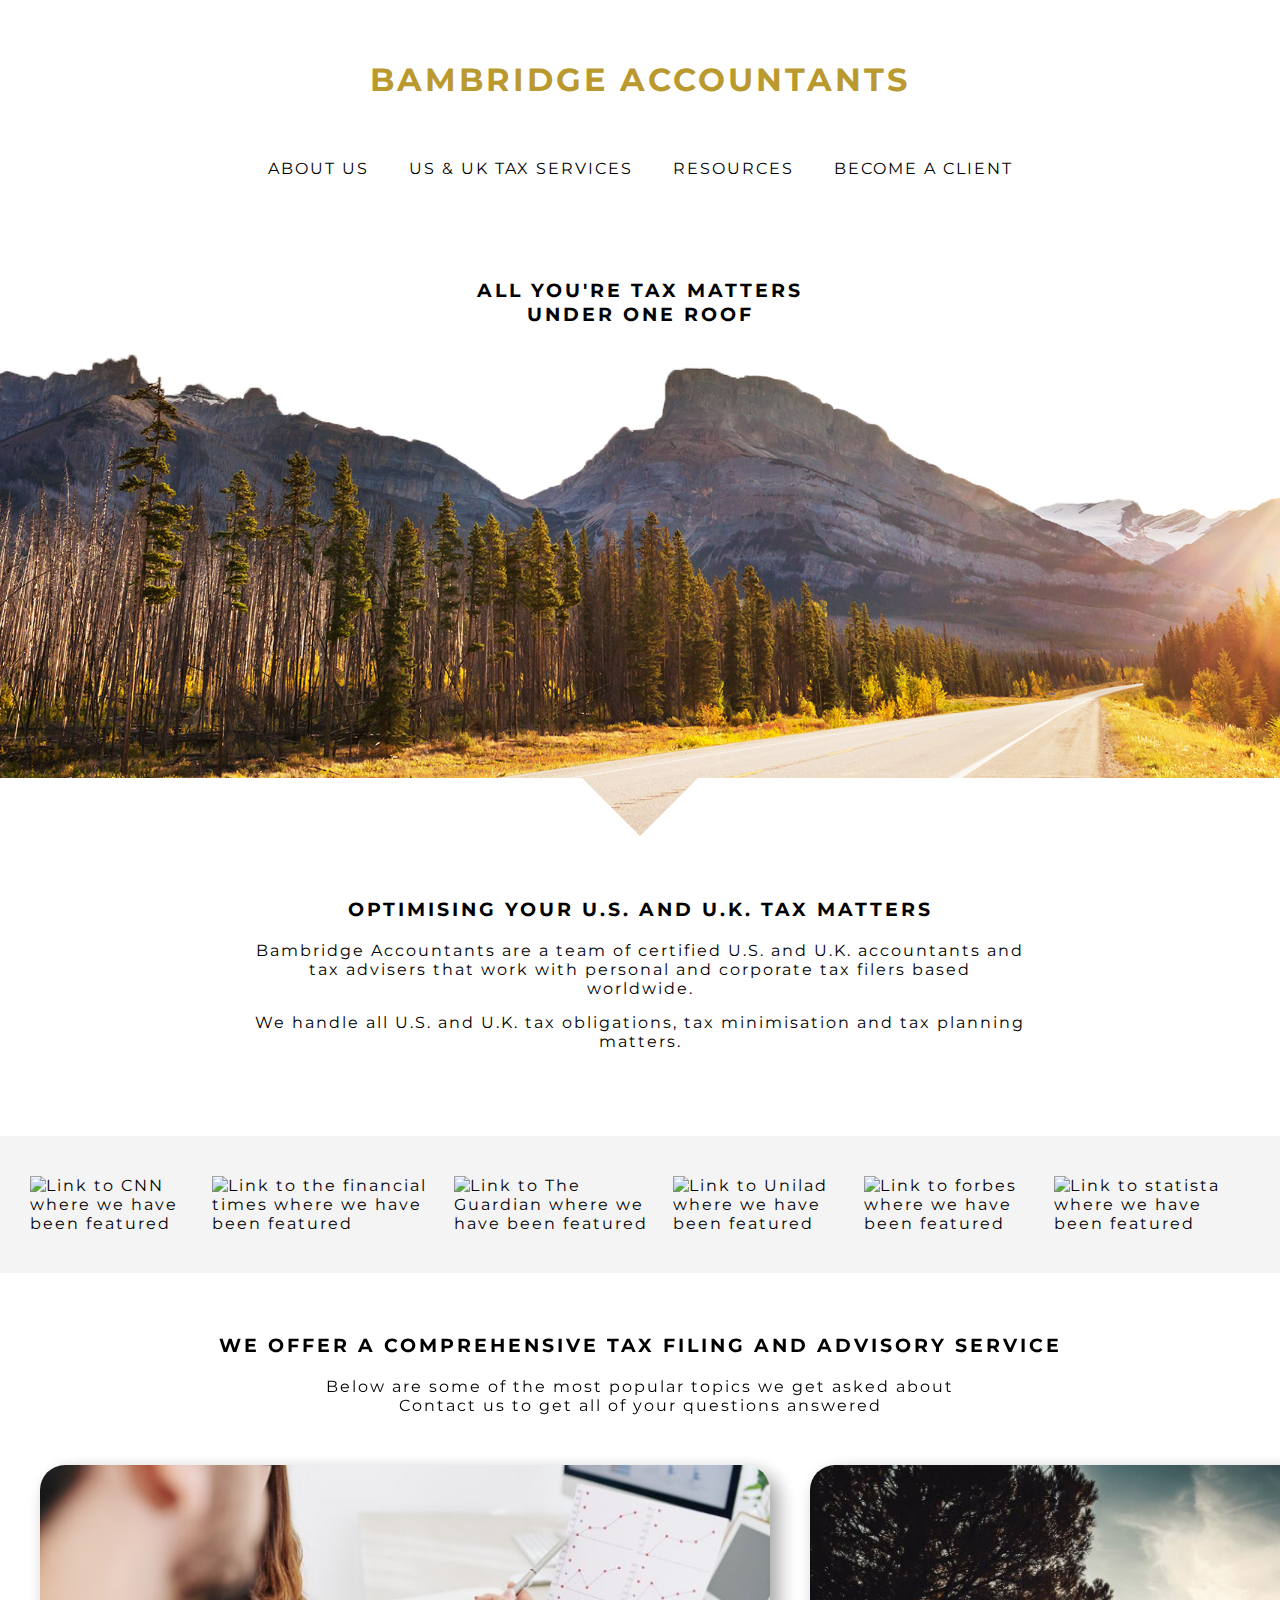
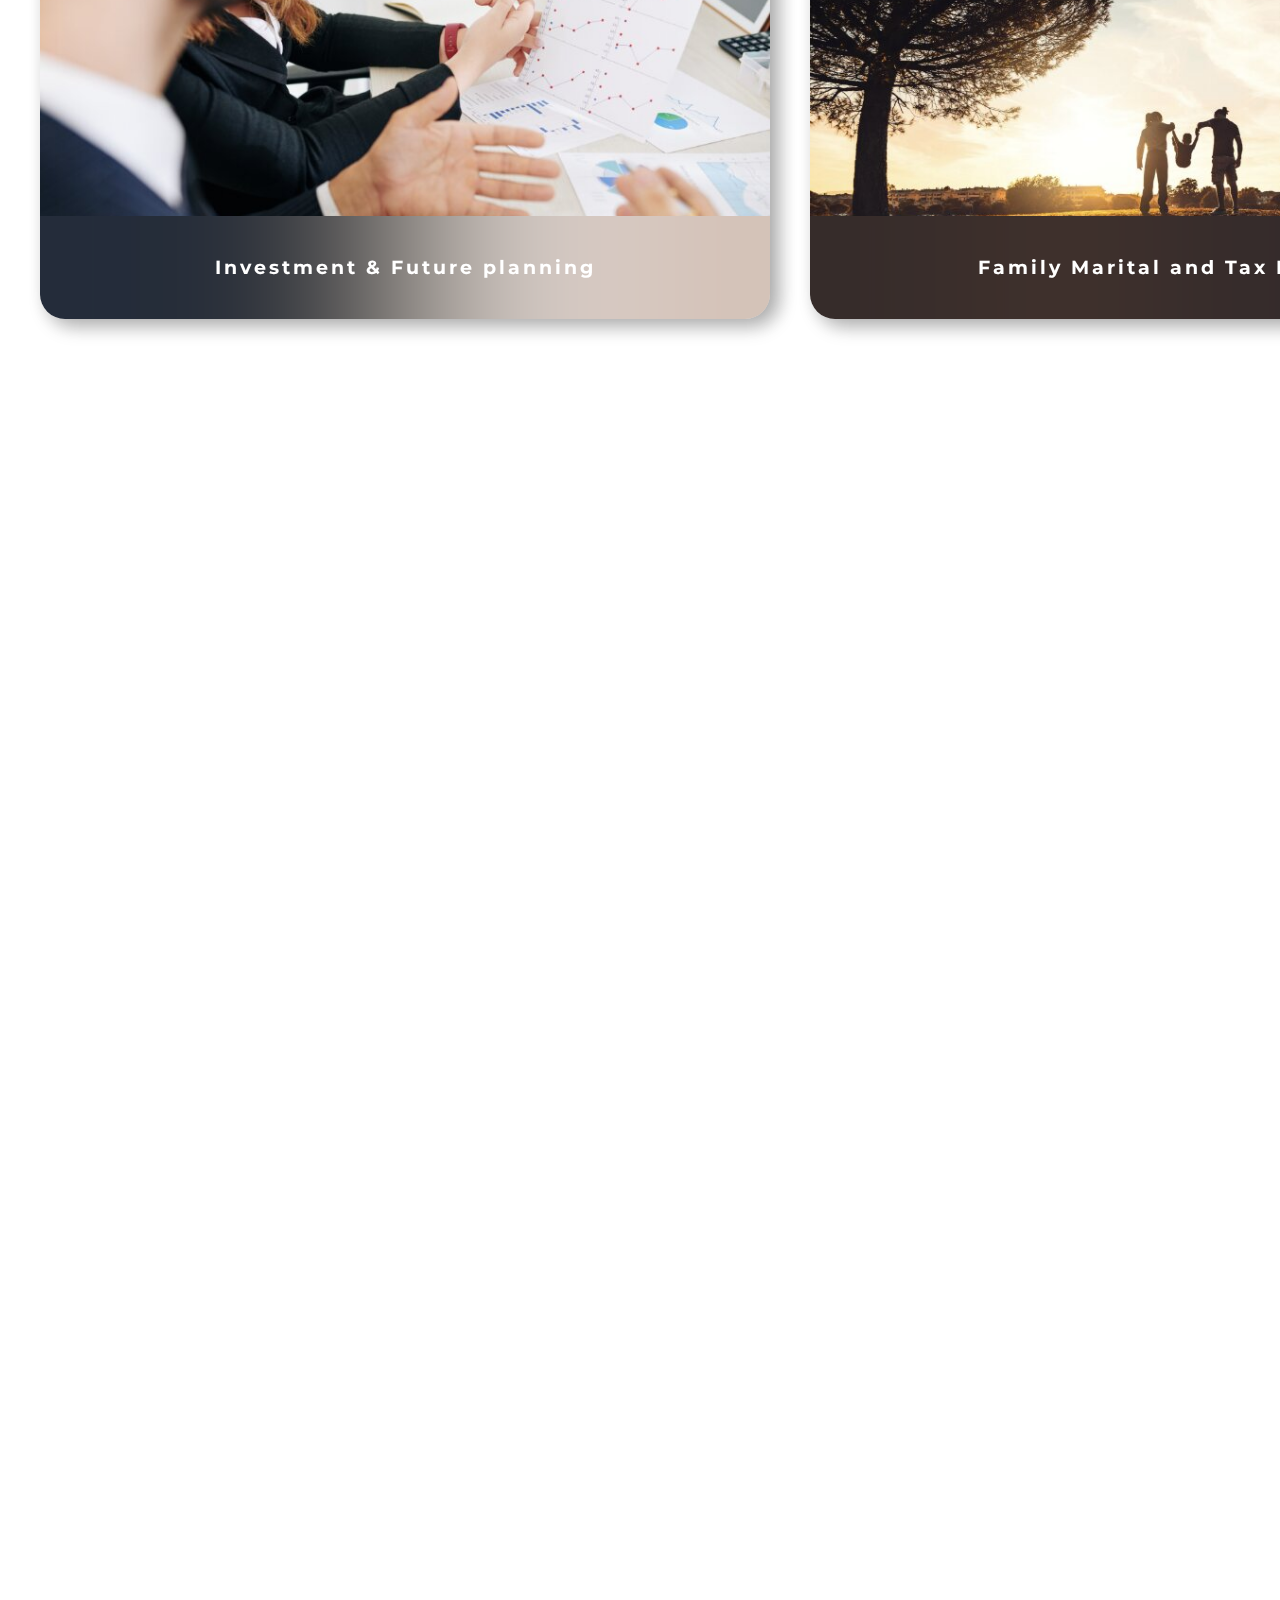
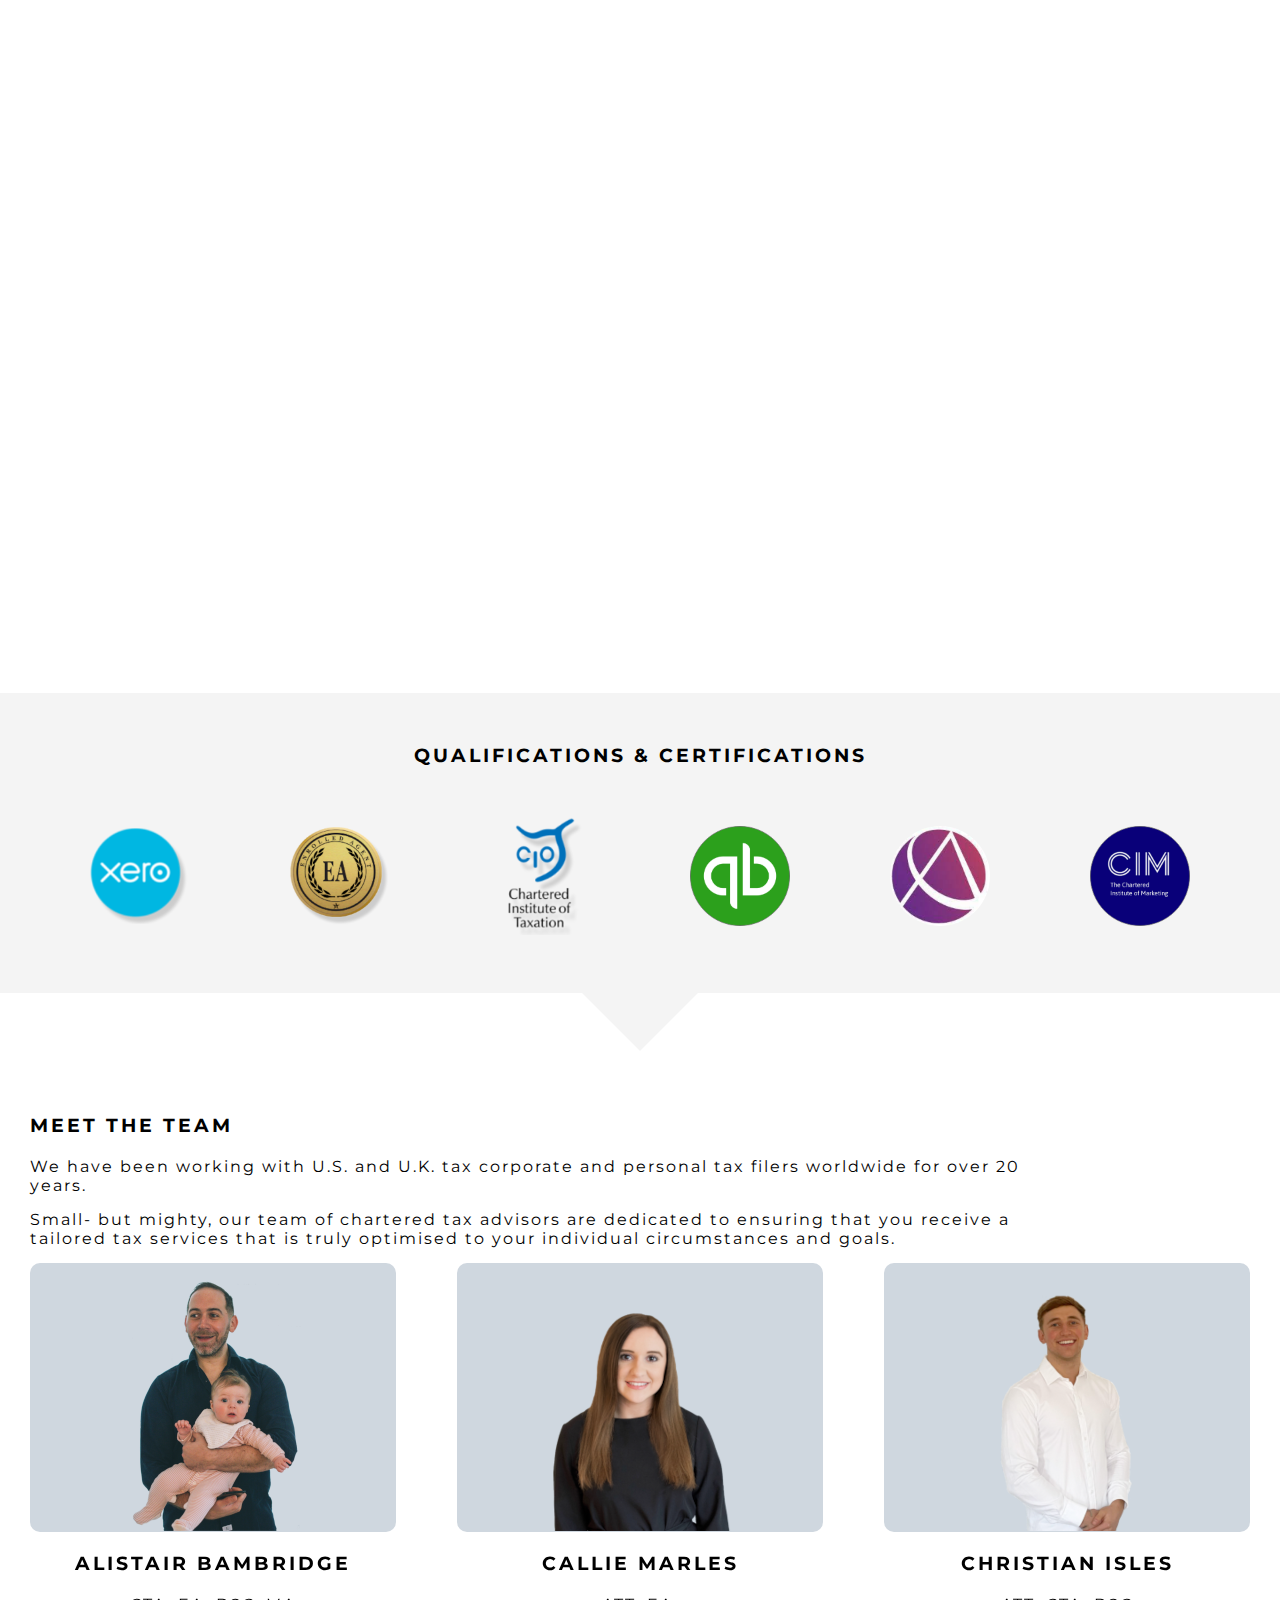
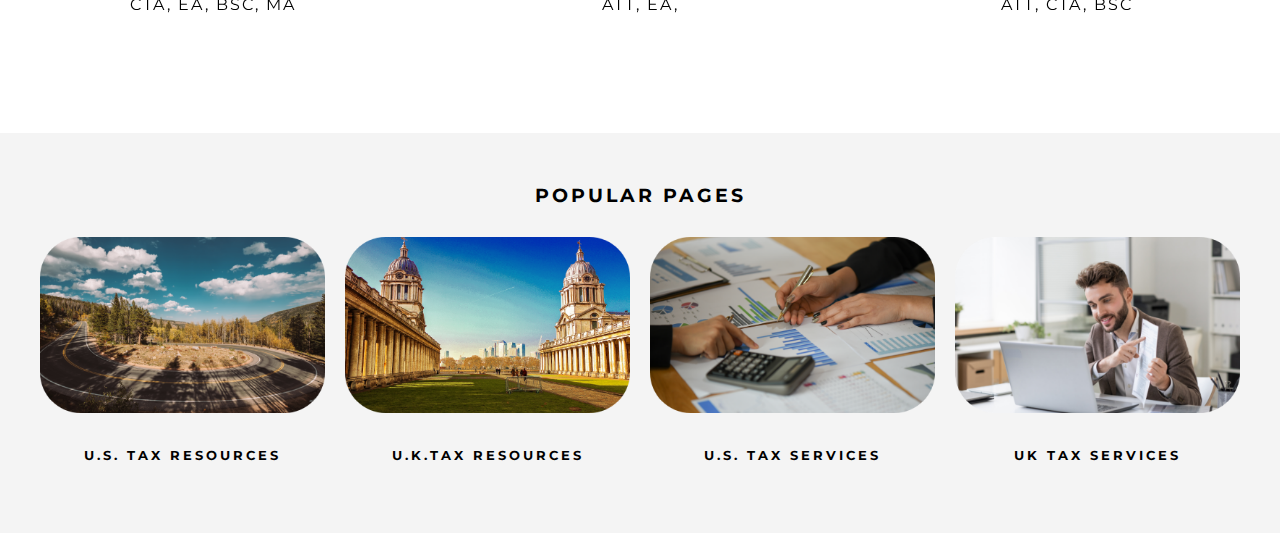
==== commit d8e1ecb3: "s" ====
--- a/content/index.html
+++ b/content/index.html
@@ -57,11 +57,33 @@
         <p>We handle all U.S. and U.K. tax obligations, tax minimisation and tax planning matters. </p>
       </div>
     </section>
-    <section id="tax-advisor-cta" class="bg-grey flex flex-center">
-      <div class="inner-container flex padded-section">
-        <h2 class="text-upper">Speak to a certified tax advisor in U.S. and U.K. tax</h2>
-        <h2>=></h2>
-      </div>      
+    <section class="press-banner">
+      <div class="inner-container flex flex-center">
+        <div class="press-banner-item pos-r">
+          <a href="https://cnn.com" target="_blank" class="whole-link"></a>
+          <img src="/s/cnn.png" alt="Link to CNN where we have been featured">
+        </div>
+        <div class="press-banner-item pos-r">
+          <img src="/s/financial-times.png" alt="Link to the financial times where we have been featured">
+          <a href="https://ft.com" target="_blank" class="whole-link"></a>
+        </div>
+        <div class="press-banner-item pos-r">
+          <img src="/s/the-guardian-2.png" alt="Link to The Guardian where we have been featured">
+          <a href="https://theguardian.com" target="_blank" class="whole-link"></a>
+        </div>
+        <div class="press-banner-item pos-r">
+          <img src="/s/the-independent-2.png" alt="Link to Unilad where we have been featured">
+          <a href="https://www.independent.co.uk/" target="_blank" class="whole-link"></a>
+        </div>
+        <div class="press-banner-item pos-r">
+          <img src="/s/forbes-logo.png" alt="Link to forbes where we have been featured">
+          <a href="https://forbes.com" target="_blank" class="whole-link"></a>
+        </div>
+        <div class="press-banner-item pos-r">
+          <img src="/s/washington-post.png" alt="Link to statista where we have been featured">
+          <a href="https://www.washingtonpost.com/" target="_blank" class="whole-link"></a>
+        </div>
+      </div>
     </section>
     <section id="lerp" >
       <div class="inner-container flex flex-column section-mgb">
@@ -74,8 +96,11 @@
           <div class="lerp-carousel-track pos-r">
             <div class="carousel-item pos-abs">
               <div class="carousel-item-inner-container">
-              <div class="carousel-image">
+              <div class="carousel-image pos-r">
                 <img src="/assets/images/Investment.jpg" alt="Investment Page image">
+                <div class="glassy-box">
+                  <h3>Investment & Future planning</h3>
+                </div>
               </div>
               <div class="carousel-text">
                 <h3 class="text-upper">Investment And Future Planning</h3>
@@ -88,8 +113,11 @@
             <div class="carousel-item pos-abs">
               <div class="carousel-item-inner-container">
                 
-                <div class="carousel-image">
+                <div class="carousel-image pos-r">
                   <img src="/assets/images/family-tax.jpg" alt="family tax image">
+                  <div class="glassy-box">
+                    <h3>Family Marital and Tax Matters</h3>
+                  </div>
                 </div>
                 <div class="carousel-text">
                   <h3 class="text-upper">Family Marital and Tax Matters</h3>
@@ -102,8 +130,11 @@
             </div>
             <div class="carousel-item pos-abs">
               <div class="carousel-item-inner-container">
-                <div class="carousel-image">
+                <div class="carousel-image pos-r">
                   <img src="/assets/images/retirement-planning.jpg" alt="">
+                  <div class="glassy-box">
+                    <h3>Retirement Planning Matters</h3>
+                  </div>
                 </div>
                 <div class="carousel-text">
                   <h3 class="text-upper">Retirement Planning Matters</h3>
--- a/assets/css/core.css
+++ b/assets/css/core.css
@@ -28,6 +28,10 @@
 p {
   margin: 15px 0;
   max-width: 1000px;
+}
+
+.footer-container {
+  display: none;
 }
 
 ul {
@@ -203,6 +207,51 @@
   padding: 20px 40px !important;
 }
 
+/*
+  ==========================
+  || Client Banner        ||
+  ==========================
+*/
+.press-banner {
+  overflow: hidden;
+  width: 100%;
+  background: #f4f4f4;
+  padding: 20px 0;
+}
+
+
+.press-banner-item img {
+  width: 50px;
+  height: auto;
+}
+
+.press-banner .flex {
+  justify-content: space-around;
+  align-items: center;
+}
+
+@media only screen and (min-width: 500px) {
+  /*
+  ==========================
+  || Client Banner        ||
+  ==========================
+*/
+.press-banner {
+  overflow: hidden;
+  width: 100%;
+}
+
+.press-banner .flex {
+  justify-content: space-around;
+}
+
+.press-banner-item img {
+  width: 80px;
+  height: auto;
+}
+}
+
+
 @media only screen and (min-width: 768px) {
   .qual-carousel-dots {
     display: none;
@@ -239,9 +288,25 @@
     margin: auto;
    }
 
+
 }
 
 @media only screen and (min-width: 1000px) {
+
+
+  .press-banner-item img {
+    width: 110px;
+    height: auto;
+  }
+
+  .press-banner-item {
+    transition: all .3s ease-out
+  }
+
+  .press-banner-item:hover {
+    transform: scale(1.05);
+    cursor: pointer;
+  }
 
   #qualifications .inner-container {
     height: 380px;
@@ -259,7 +324,34 @@
     padding: 0 20px;
   }
 
-
-
+  #tax-advisor-cta .inner-container h2 a {
+    transition: color .3s ease-out;
+  }
+
+  #tax-advisor-cta .inner-container h2 a:hover {
+    color: #ba992f;
+    cursor: pointer;
+  } 
+
+    /* Footer Container */
+  
+    .footer-container {
+      display: block;
+      padding: 40px 0;
+    }
+    .footer-container .inner-container {
+      border: solid 1px;
+      font-size: 14px;
+      max-width: 1400px;
+
+      margin: auto;
+      height: 100%;
+    }
+    .footer-container .inner-container .flex {
+      justify-content: space-around;
+      overflow: hidden;
+      max-height: 0px;
+      transition: all .3s
+    }
   
 }--- a/assets/css/carousel.css
+++ b/assets/css/carousel.css
@@ -42,6 +42,10 @@
   background-color: black !important;
 }
 
+.glassy-box  {
+  display: none;
+}
+
 @media only screen and (min-width: 768px) {
 
   
@@ -58,6 +62,23 @@
 
 @media only screen and (min-width: 1000px) {
 
+  .carousel-text, .carousel-link {
+    display: none;
+  }
+
+  .glassy-box {
+    display: block;
+    position: absolute; 
+    bottom: 0;
+    /* background-color: #e6e6e6; */
+    left: 0;
+    right: 0;
+    padding: 20px;
+    color: white;
+    backdrop-filter: blur(105px);
+    border-radius: 0 0 25px 25px;
+    /* background-color: rgba(191, 190, 190, 0.8) */
+  }
   .carousel-item {
     max-width: 600px;
   }
